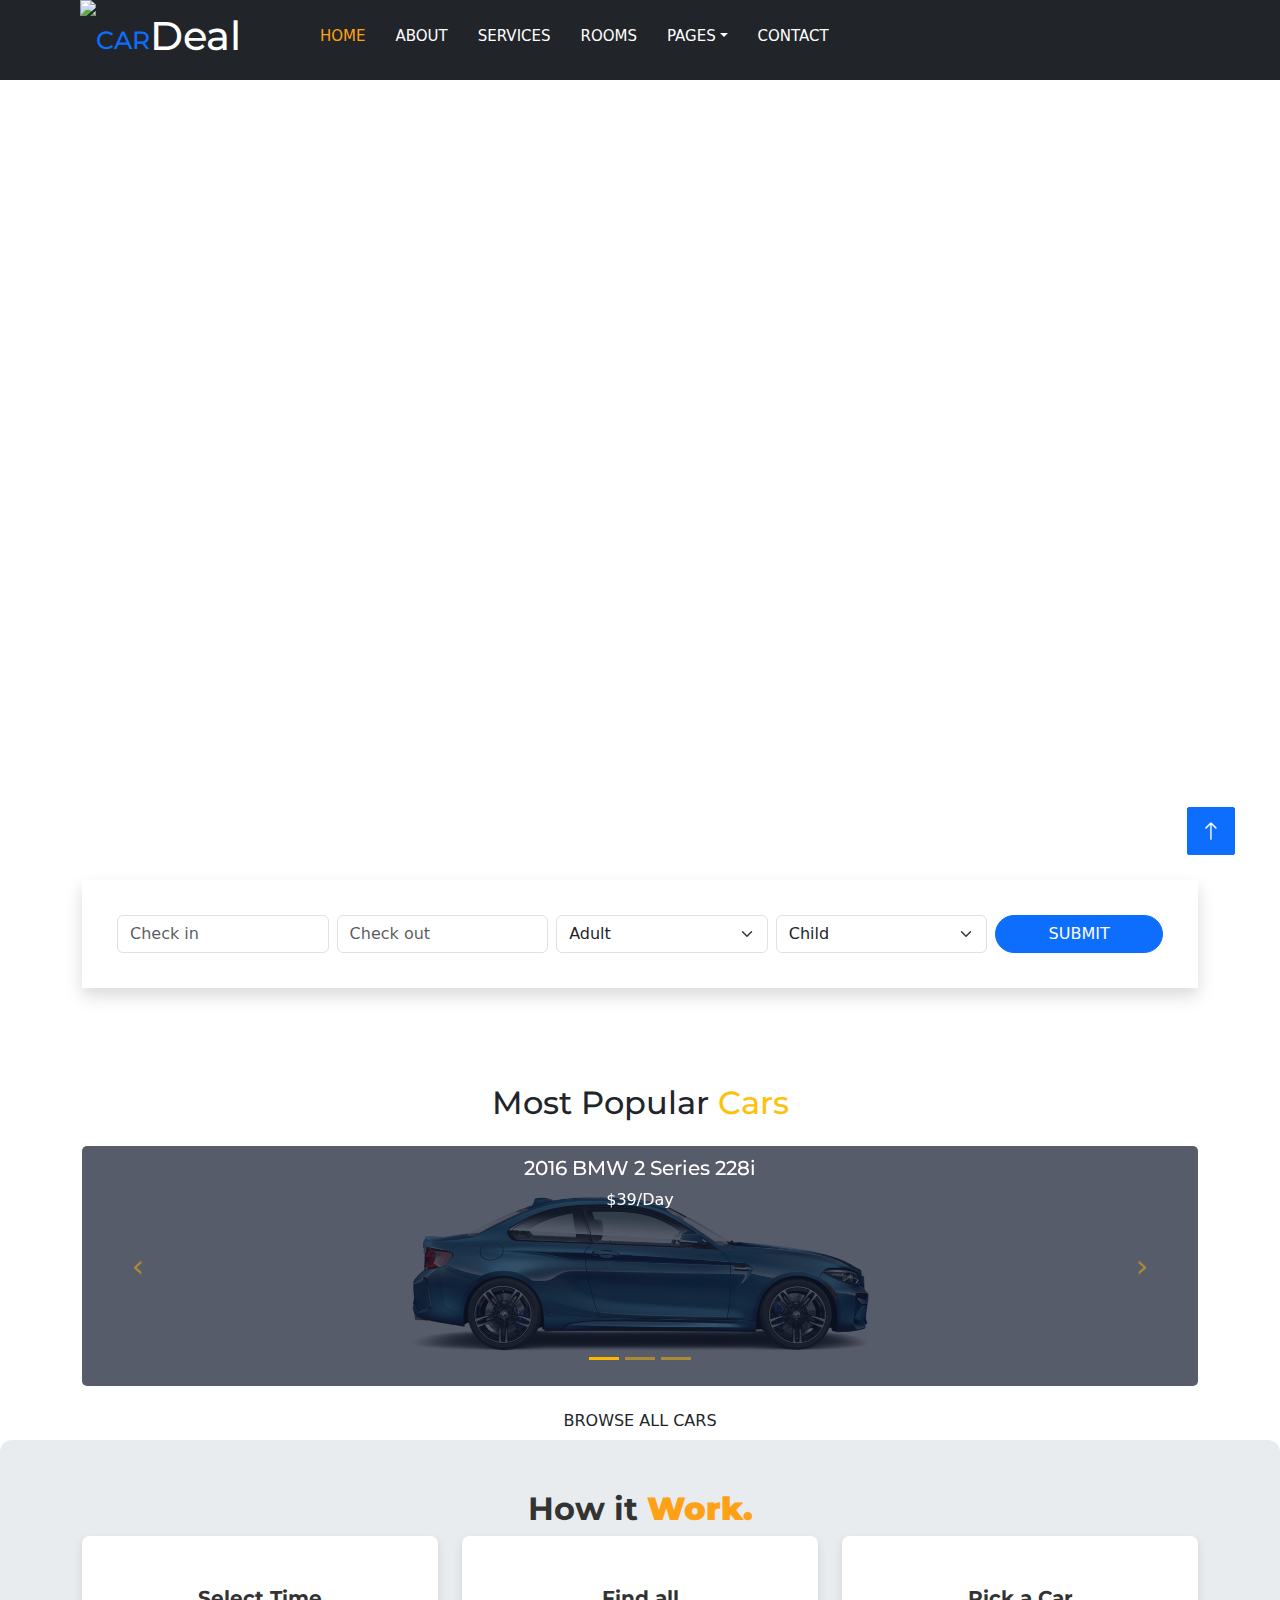
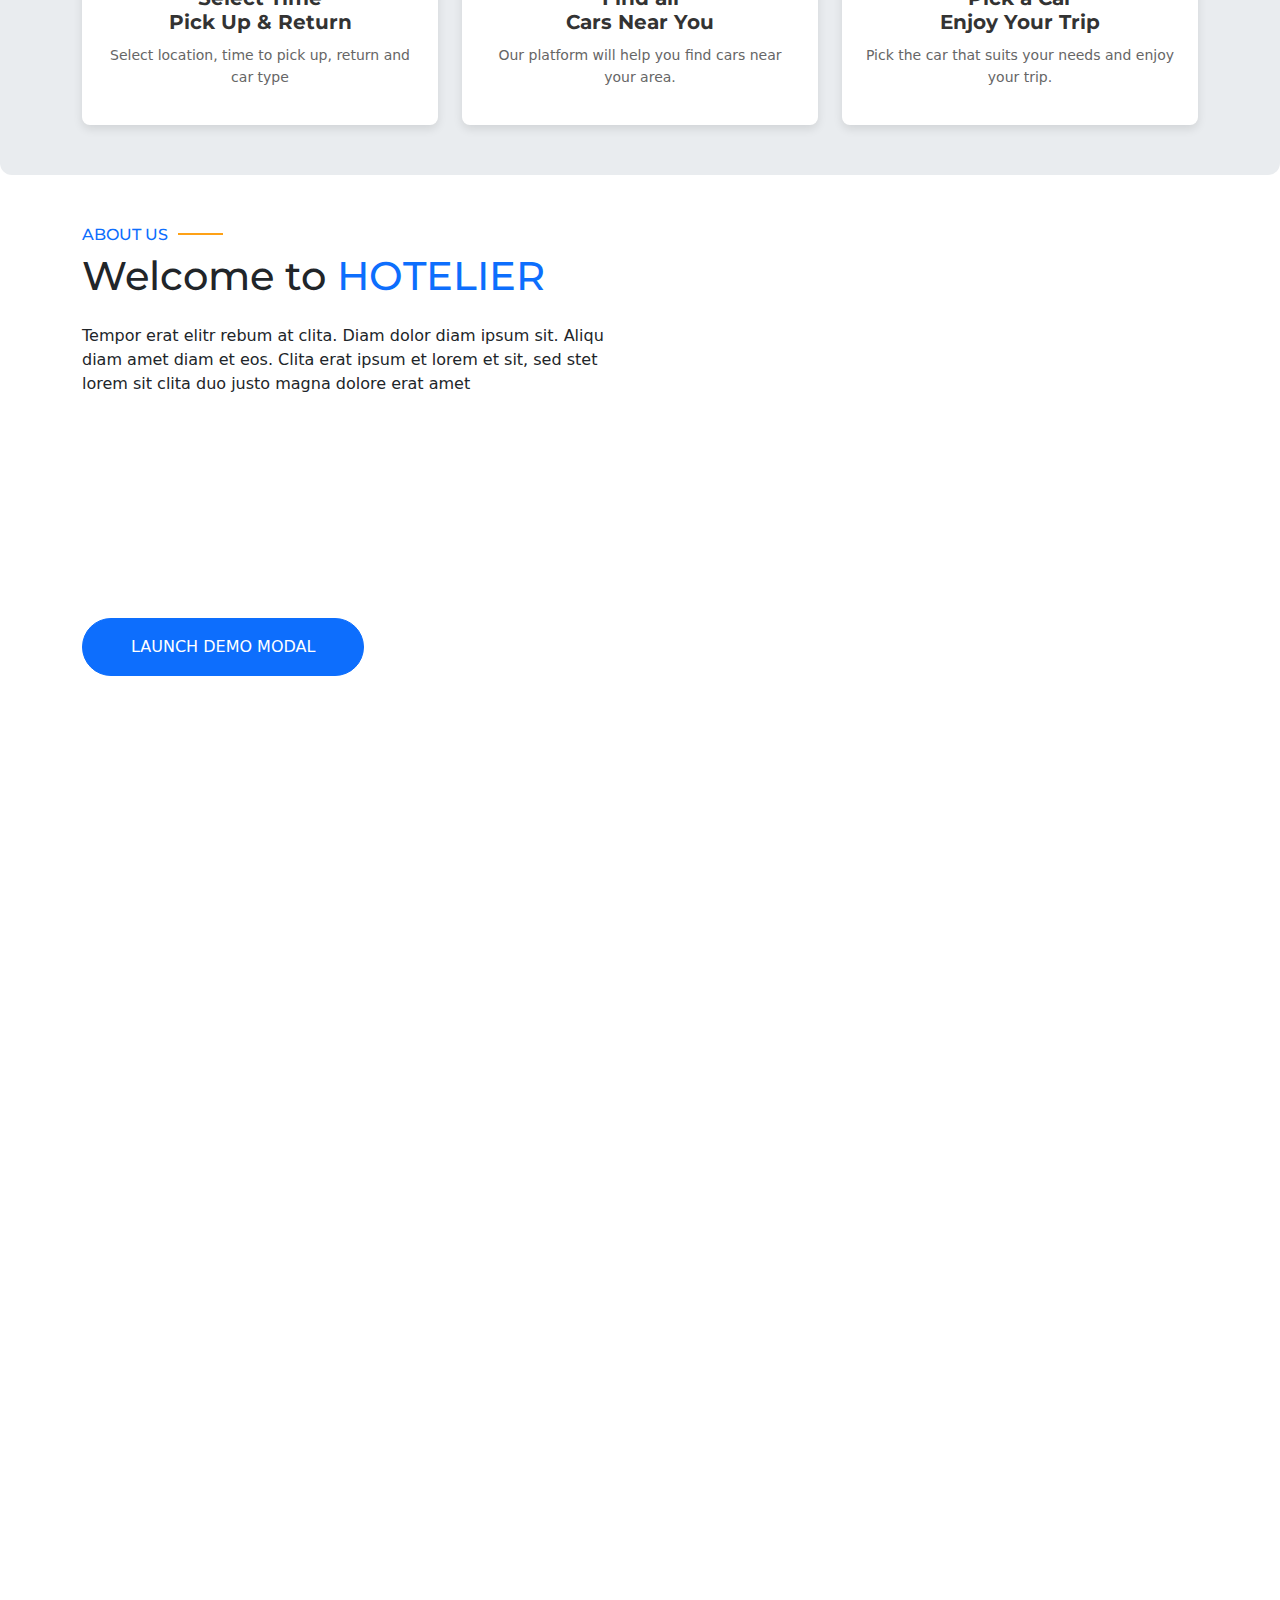
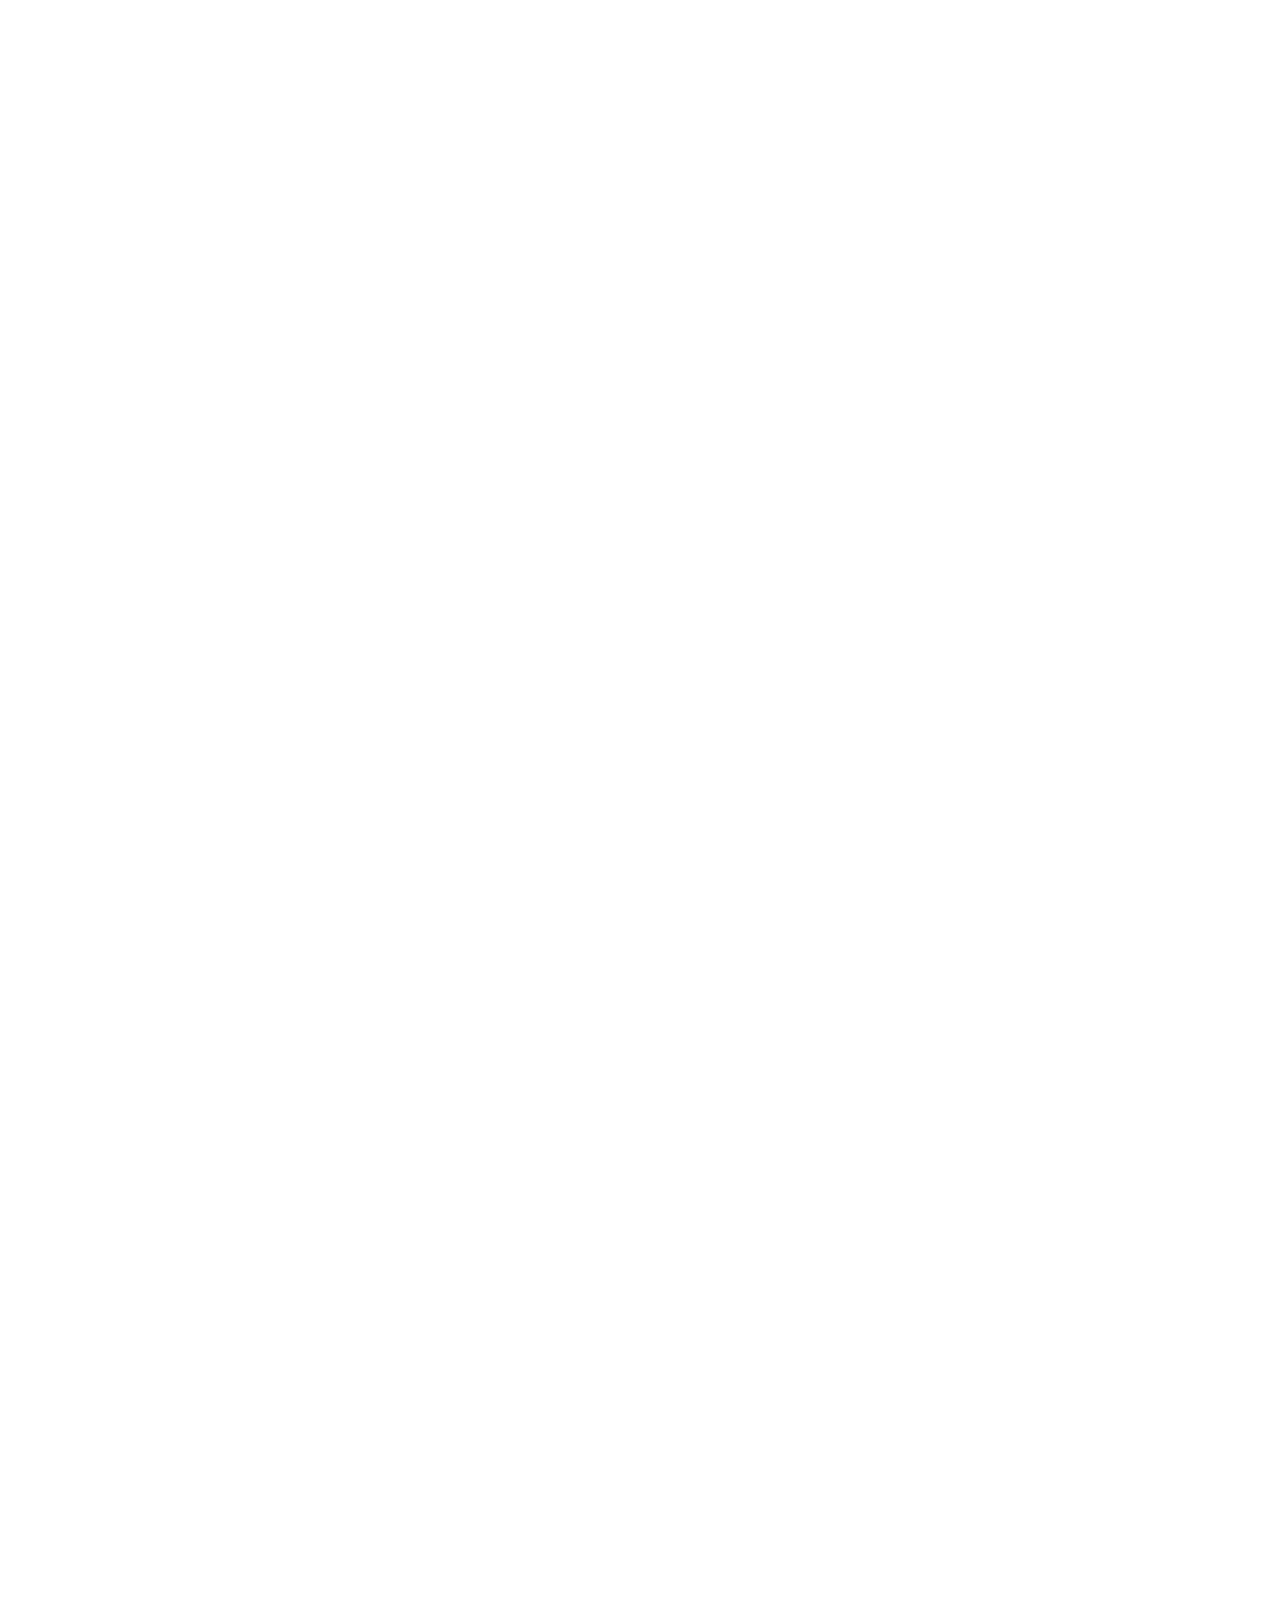
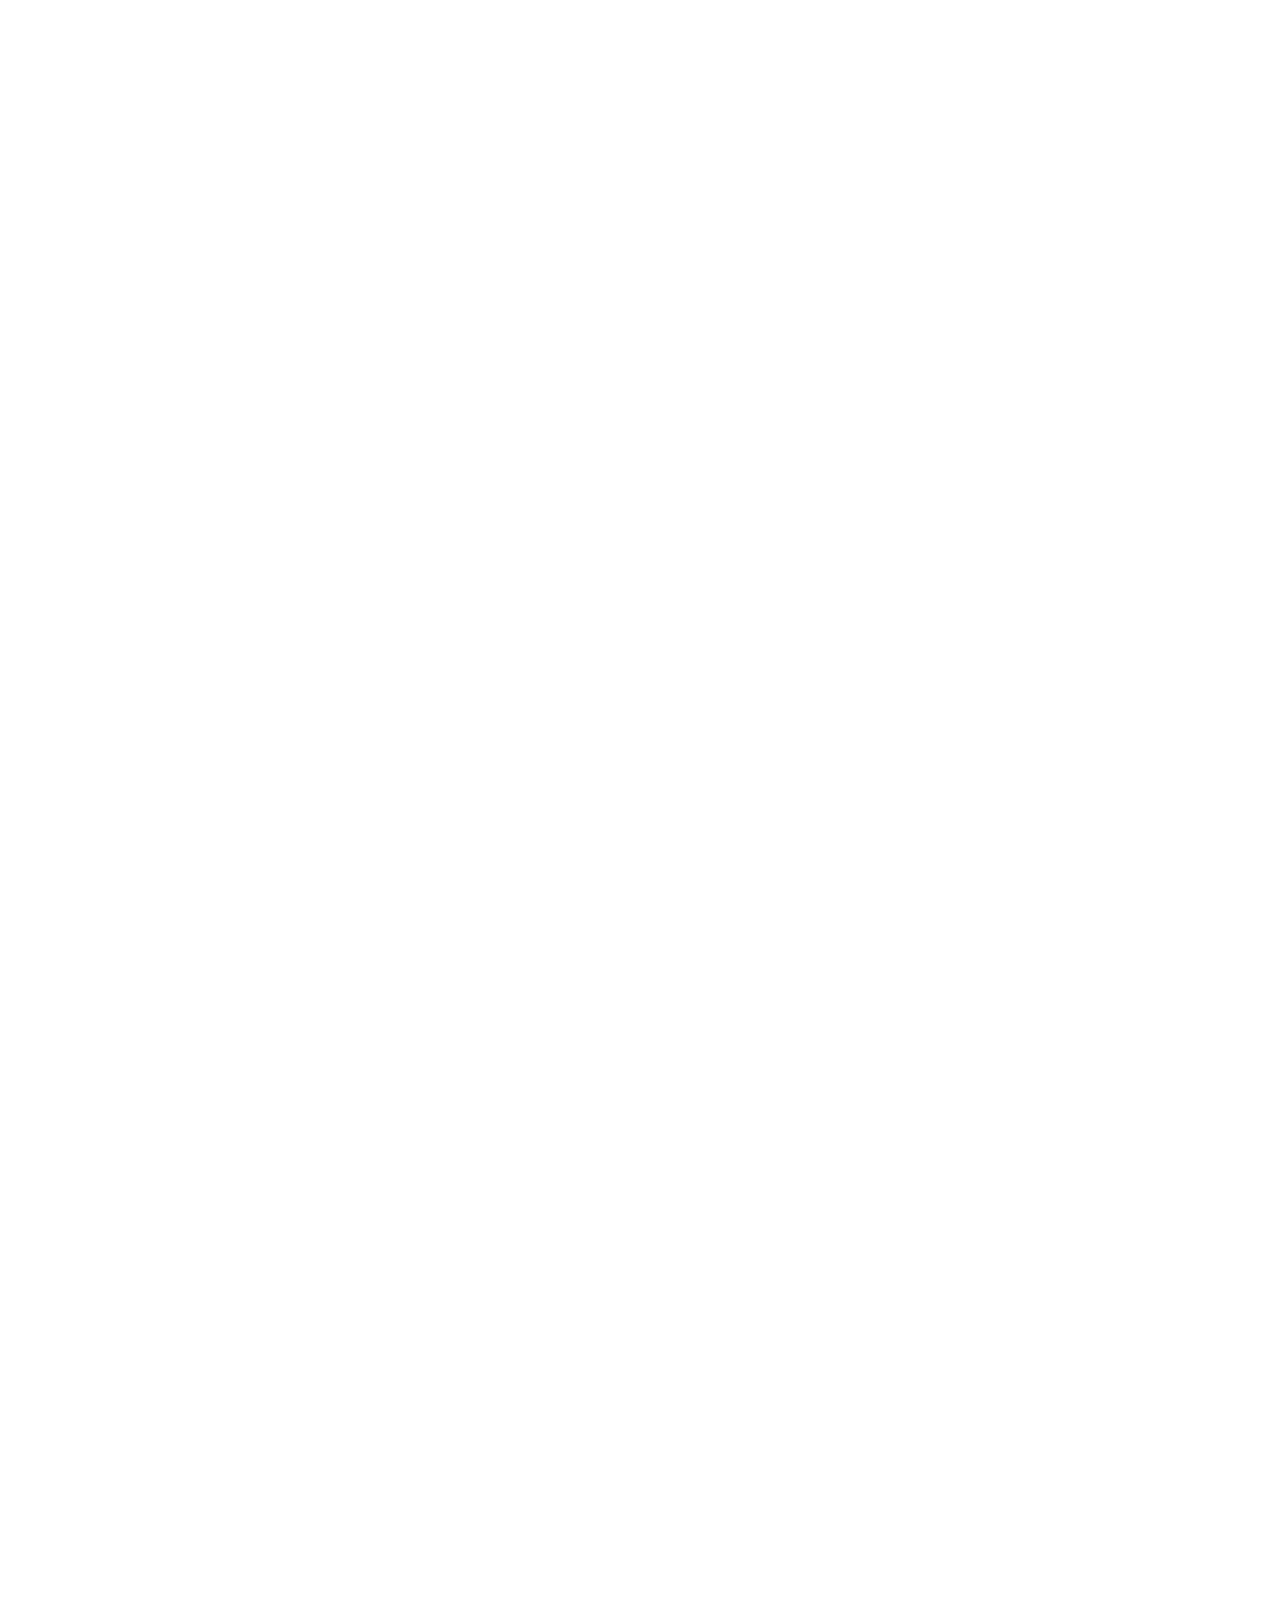
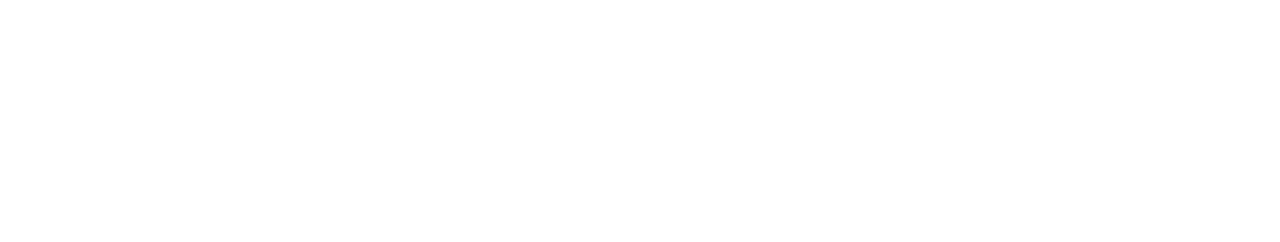
==== index.html @ a2a06f9e "test" ====
<!DOCTYPE html>
<html lang="en">

<head>
    <meta charset="utf-8">
    <title>Hotelier - Hotel HTML Template</title>
    <meta content="width=device-width, initial-scale=1.0" name="viewport">
    <meta content="" name="keywords">
    <meta content="" name="description">

    <!-- Favicon -->
    <link href="img/favicon.ico" rel="icon">

    <!-- Google Web Fonts -->
    <link rel="preconnect" href="https://fonts.googleapis.com">
    <link rel="preconnect" href="https://fonts.gstatic.com" crossorigin>
    <link
        href="https://fonts.googleapis.com/css2?family=Heebo:wght@400;500;600;700&family=Montserrat:wght@400;500;600;700&display=swap"
        rel="stylesheet">

    <!-- Icon Font Stylesheet -->
    <link href="https://cdnjs.cloudflare.com/ajax/libs/font-awesome/5.10.0/css/all.min.css" rel="stylesheet">
    <link href="https://cdn.jsdelivr.net/npm/bootstrap-icons@1.4.1/font/bootstrap-icons.css" rel="stylesheet">

    <!-- Libraries Stylesheet -->
    <link href="lib/animate/animate.min.css" rel="stylesheet">
    <link href="lib/owlcarousel/assets/owl.carousel.min.css" rel="stylesheet">
    <link href="lib/tempusdominus/css/tempusdominus-bootstrap-4.min.css" rel="stylesheet" />

    <!-- Customized Bootstrap Stylesheet -->
    <link href="css/bootstrap.min.css" rel="stylesheet">

    <link href="https://cdn.jsdelivr.net/npm/bootstrap@5.3.3/dist/css/bootstrap.min.css" rel="stylesheet"
        integrity="sha384-QWTKZyjpPEjISv5WaRU9OFeRpok6YctnYmDr5pNlyT2bRjXh0JMhjY6hW+ALEwIH" crossorigin="anonymous">

    <!-- Template Stylesheet -->
    <link href="css/style.css" rel="stylesheet">

    <!-- car slide show image src -->
    <link rel="stylesheet" href="https://cdnjs.cloudflare.com/ajax/libs/font-awesome/5.15.4/css/all.min.css">
    <link rel="stylesheet" href="https://cdnjs.cloudflare.com/ajax/libs/owl-carousel/1.3.3/owl.carousel.min.css">
    <link rel="stylesheet" href="https://cdnjs.cloudflare.com/ajax/libs/owl-carousel/1.3.3/owl.theme.min.css">



</head>

<body>
    <div class="container-xxl bg-white p-0">
        <!-- Spinner Start -->
        <div id="spinner"
            class="show bg-white position-fixed translate-middle w-100 vh-100 top-50 start-50 d-flex align-items-center justify-content-center">
            <div class="spinner-border text-primary" style="width: 3rem; height: 3rem;" role="status">
                <span class="sr-only">Loading...</span>
            </div>
        </div>
        <!-- Spinner End -->

        <!-- Header Start -->
        <div class="container-fluid bg-dark px-0">
            <div class="row gx-0">
                <div class="col-lg-3 bg-dark d-none d-lg-block">
                    <a href="index.html"
                        class="navbar-brand w-100 h-100 m-0 p-0 d-flex align-items-center justify-content-center">
                        <img src="img/img/llogo.png" height="80" class="m-0   car "></img>
                        <h1 class="m-0 text-primary text-uppercase name-car">Car <h1 class="deal">Deal</h1>
                        </h1>

                    </a>
                </div>
                <div class="col-lg-9">
                    <!-- <div class="row gx-0 bg-white d-none d-lg-flex">
                        <div class="col-lg-7 px-5 text-start">
                            <div class="h-100 d-inline-flex align-items-center py-2 me-4">
                                <i class="fa fa-envelope text-primary me-2"></i>
                                <p class="mb-0">info@example.com</p>
                            </div>
                            <div class="h-100 d-inline-flex align-items-center py-2">
                                <i class="fa fa-phone-alt text-primary me-2"></i>
                                <p class="mb-0">+012 345 6789</p>
                            </div>
                        </div>
                        <div class="col-lg-5 px-5 text-end">
                            <div class="d-inline-flex align-items-center py-2">
                                <a class="me-3" href=""><i class="fab fa-facebook-f"></i></a>
                                <a class="me-3" href=""><i class="fab fa-twitter"></i></a>
                                <a class="me-3" href=""><i class="fab fa-linkedin-in"></i></a>
                                <a class="me-3" href=""><i class="fab fa-instagram"></i></a>
                                <a class="" href=""><i class="fab fa-youtube"></i></a>
                            </div>
                        </div>
                    </div> -->
                    <nav class="navbar navbar-expand-lg bg-dark navbar-dark p-3 p-lg-0">
                        <a href="index.html" class="navbar-brand d-block d-lg-none">
                            <h1 class="m-0 text-primary text-uppercase">Hotelier</h1>
                        </a>
                        <button type="button" class="navbar-toggler" data-bs-toggle="collapse"
                            data-bs-target="#navbarCollapse">
                            <span class="navbar-toggler-icon"></span>
                        </button>
                        <div class="collapse navbar-collapse justify-content-between" id="navbarCollapse">
                            <div class="navbar-nav mr-auto py-0">
                                <a href="index.html" class="nav-item nav-link active">Home</a>
                                <a href="about.html" class="nav-item nav-link">About</a>
                                <a href="service.html" class="nav-item nav-link">Services</a>
                                <a href="room.html" class="nav-item nav-link">Rooms</a>
                                <div class="nav-item dropdown">
                                    <a href="#" class="nav-link dropdown-toggle" data-bs-toggle="dropdown">Pages</a>
                                    <div class="dropdown-menu rounded-0 m-0">
                                        <a href="booking.html" class="dropdown-item">Booking</a>
                                        <a href="team.html" class="dropdown-item">Our Team</a>
                                        <a href="testimonial.html" class="dropdown-item">Testimonial</a>
                                    </div>
                                </div>
                                <a href="contact.html" class="nav-item nav-link">Contact</a>
                            </div>

                        </div>
                    </nav>
                </div>
            </div>
        </div>
        <!-- Header End -->


        <!-- Carousel Start -->
        <!-- <div class="container-fluid p-0 mb-5">
            <div id="header-carousel" class="carousel slide" data-bs-ride="carousel">


                <div class="carousel-inner">
                    <div class="carousel-item active">
                        <img class="w-100" src="img/images.jpg" alt="Image">
                        <div class="carousel-caption d-flex flex-column align-items-center justify-content-center">
                            <div class="p-3" style="max-width: 700px;">
                                <h6 class="section-title text-white text-uppercase mb-3 animated slideInDown">Luxury
                                    Living</h6>
                                <h1 class="display-3 text-white mb-4 animated slideInDown">Merr Vetura me qera Tani</h1>
                                <a href="" class="btn btn-primary py-md-3 px-md-5 me-3 animated  slideInLeft">Makinat
                                    Tona
                                </a> -->
        <!-- <a href="" class="btn btn-light modal py-md-3 px-md-5 animated  slideInRight">Rezervo
                                    tani</a> -->







        <!-- </div>
                        </div>
                    </div>
                    <div class="carousel-item">
                        <img class="w-100" src="img/audi_a4_allroad_2_tfsi_quattro_absolute_4k_2018-HD.jpg" alt="Image">
                        <div class="carousel-caption d-flex flex-column align-items-center justify-content-center">
                            <div class="p-3" style="max-width: 700px;">
                                <h6 class="section-title text-white text-uppercase mb-3 animated slideInDown">Luxury
                                    Living</h6>
                                <h1 class="display-3 text-white mb-4 animated slideInDown">Discover A Brand Luxurious
                                    Hotel</h1>
                                <a href="" class="btn btn-primary py-md-3 px-md-5 me-3 animated slideInLeft">Makinat
                                    Tona
                                </a>
                                <a href="" class="btn btn-light py-md-3 px-md-5 animated slideInRight">Rezervo tani</a>
                            </div>
                        </div>
                    </div>
                </div>
                <button class="carousel-control-prev" type="button" data-bs-target="#header-carousel"
                    data-bs-slide="prev">
                    <span class="carousel-control-prev-icon" aria-hidden="true"></span>
                    <span class="visually-hidden">Previous</span>
                </button>
                <button class="carousel-control-next" type="button" data-bs-target="#header-carousel"
                    data-bs-slide="next">
                    <span class="carousel-control-next-icon" aria-hidden="true"></span>
                    <span class="visually-hidden">Next</span>
                </button>
            </div>
        </div> -->
        <!-- Carousel End -->


        <div id="map"></div>
        <div class="overlay-content">
            <!-- <h6 class="text-uppercase mb-3">Luxury Living</h6>
            <h1 class="mb-4">Merr Vetura me Qera Tani</h1>
            <a href="#" class="btn btn-primary py-2 px-4">Makinat Tona</a>
            <a href="#" class="btn btn-light py-2 px-4">Rezervo Tani</a> -->
        </div>
        <div class="container-fluid booking pb-5  wow fadeIn" data-wow-delay="0.1s">
            <div class="container">
                <div class="bg-white shadow" style="padding: 35px;">
                    <div class="row g-2">
                        <div class="col-md-10">
                            <div class="row g-2">
                                <div class="col-md-3">
                                    <div class="date" id="date1" data-target-input="nearest">
                                        <input type="text" class="form-control datetimepicker-input"
                                            placeholder="Check in" data-target="#date1" data-toggle="datetimepicker" />
                                    </div>
                                </div>
                                <div class="col-md-3">
                                    <div class="date" id="date2" data-target-input="nearest">
                                        <input type="text" class="form-control datetimepicker-input"
                                            placeholder="Check out" data-target="#date2" data-toggle="datetimepicker" />
                                    </div>
                                </div>
                                <div class="col-md-3">
                                    <select class="form-select">
                                        <option selected>Adult</option>
                                        <option value="1">Adult 1</option>
                                        <option value="2">Adult 2</option>
                                        <option value="3">Adult 3</option>
                                    </select>
                                </div>
                                <div class="col-md-3">
                                    <select class="form-select">
                                        <option selected>Child</option>
                                        <option value="1">Child 1</option>
                                        <option value="2">Child 2</option>
                                        <option value="3">Child 3</option>
                                    </select>
                                </div>
                            </div>
                        </div>
                        <div class="col-md-2">
                            <button class="btn btn-primary w-100">Submit</button>
                        </div>
                    </div>
                </div>
            </div>
        </div>
        <!-- Google Maps API -->
        <script>
            function initMap() {
                const kosovo = { lat: 42.6026, lng: 20.9020 }; // Koordinatat e Kosovës
                const map = new google.maps.Map(document.getElementById("map"), {
                    zoom: 8,
                    center: kosovo,
                    mapTypeId: "roadmap", // Mund të zëvendësohet me 'satellite' për pamje satelitore
                });
            }
        </script>
        <script src="https://maps.googleapis.com/maps/api/js?key=YOUR_API_KEY&callback=initMap" async defer></script>


        <!-- Booking Start -->

        <div class="container mt-5">
            <h2 class="text-center mb-4">Most Popular <span class="text-warning">Cars</span></h2>
            <div id="carCarousel" class="carousel slide" data-bs-ride="carousel">
                <!-- Indicators -->
                <div class="carousel-indicators">
                    <button type="button" data-bs-target="#carCarousel" data-bs-slide-to="0" class="active"
                        aria-current="true"></button>
                    <button type="button" data-bs-target="#carCarousel" data-bs-slide-to="1"></button>
                    <button type="button" data-bs-target="#carCarousel" data-bs-slide-to="2"></button>
                </div>

                <!-- Carousel Items -->
                <div class="carousel-inner">
                    <div class="carousel-item active">
                        <img src="img/pngwing.com.png" class="d-block w-50 mx-auto" alt="Car 1">
                        <div class="carousel-caption">
                            <h5>2016 BMW 2 Series 228i</h5>
                            <p>$39/Day</p>
                        </div>
                    </div>
                    <div class="carousel-item">
                        <img src="img/pngwing.com.png" class="d-block w-50 mx-auto" alt="Car 2">
                        <div class="carousel-caption">
                            <h5>Audi Sport Red 1989</h5>
                            <p>$29/Day</p>
                        </div>
                    </div>
                    <div class="carousel-item">
                        <img src="img/pngwing.com.png" class="d-block w-50 mx-auto" alt="Car 3">
                        <div class="carousel-caption">
                            <h5>2020 Mercedes C300</h5>
                            <p>$49/Day</p>
                        </div>
                    </div>
                </div>

                <!-- Controls -->
                <button class="carousel-control-prev" type="button" data-bs-target="#carCarousel" data-bs-slide="prev">
                    <span class="custom-arrow" aria-hidden="true">&lsaquo;</span>
                    <span class="visually-hidden">Previous</span>
                </button>
                <button class="carousel-control-next" type="button" data-bs-target="#carCarousel" data-bs-slide="next">
                    <span class="custom-arrow" aria-hidden="true">&rsaquo;</span>
                    <span class="visually-hidden">Next</span>
                </button>
            </div>
            <div class="text-center mt-3">
                <a href="#" class="btn">Browse all cars</a>
            </div>
        </div>

        <!-- Bootstrap 5 JS -->
        <script src="https://cdn.jsdelivr.net/npm/bootstrap@5.3.0-alpha1/dist/js/bootstrap.bundle.min.js"></script>






        <div class="rq-content-block gray-bg" id="services">
            <div class="rq-title-container text-center">
                <h2 class="rq-title no-padding">How it <strong>Work.</strong></h2>
            </div>
            <div class="rq-how-it-work-content">
                <div class="container">
                    <div class="row">
                        <div class="col-md-4">
                            <div class="how-it-work-single">
                                <img src="https://img.icons8.com/?size=100&id=9045&format=png&color=000000" alt="">
                                <h4>Select Time<br> Pick Up & Return</h4>
                                <p>Select location, time to pick up, return and car type</p>
                            </div>
                        </div>
                        <div class="col-md-4">
                            <div class="how-it-work-single">
                                <img src="https://img.icons8.com/?size=100&id=16559&format=png&color=000000" alt="">
                                <h4>Find all<br> Cars Near You</h4>
                                <p>Our platform will help you find cars near your area.</p>
                            </div>
                        </div>
                        <div class="col-md-4">
                            <div class="how-it-work-single">
                                <img src="https://img.icons8.com/?size=100&id=16696&format=png&color=000000" alt="">
                                <h4>Pick a Car<br> Enjoy Your Trip</h4>
                                <p>Pick the car that suits your needs and enjoy your trip.</p>
                            </div>
                        </div>
                    </div>
                </div>
            </div>
        </div>

        <script src="https://cdnjs.cloudflare.com/ajax/libs/jquery/3.6.0/jquery.min.js"></script>
        <script src="https://cdnjs.cloudflare.com/ajax/libs/owl-carousel/1.3.3/owl.carousel.min.js"></script>
        <script>
            $(document).ready(function () {
                $(".owl-carousel").owlCarousel({
                    items: 3,
                    margin: 25,
                    loop: true,
                    nav: true,
                    dots: true,
                    autoplay: true,
                    autoplayTimeout: 3000
                });
            });
        </script>
        <!-- Booking End -->




        <!-- Pjesa e kerrev slide show -->



        <!-- About Start -->
        <div class="container-xxl py-5">
            <div class="container">
                <div class="row g-5 align-items-center">
                    <div class="col-lg-6">
                        <h6 class="section-title text-start text-primary text-uppercase">About Us</h6>
                        <h1 class="mb-4">Welcome to <span class="text-primary text-uppercase">Hotelier</span></h1>
                        <p class="mb-4">Tempor erat elitr rebum at clita. Diam dolor diam ipsum sit. Aliqu diam amet
                            diam et eos. Clita erat ipsum et lorem et sit, sed stet lorem sit clita duo justo magna
                            dolore erat amet</p>
                        <div class="row g-3 pb-4">
                            <div class="col-sm-4 wow fadeIn" data-wow-delay="0.1s">
                                <div class="border rounded p-1">
                                    <div class="border rounded text-center p-4">
                                        <i class="fa fa-car fa-2x text-primary mb-2"></i>
                                        <h2 class="mb-1" data-toggle="counter-up">57</h2>
                                        <p class="mb-0">Vetura</p>
                                    </div>
                                </div>
                            </div>
                            <div class="col-sm-4 wow fadeIn" data-wow-delay="0.3s">
                                <div class="border rounded p-1">
                                    <div class="border rounded text-center p-4">
                                        <i class="fa fa-map-marker fa-2x text-primary mb-2"></i>
                                        <h2 class="mb-1" data-toggle="counter-up">8</h2>
                                        <p class="mb-0">Pika</p>
                                    </div>
                                </div>
                            </div>
                            <div class="col-sm-4 wow fadeIn" data-wow-delay="0.5s">
                                <div class="border rounded p-1">
                                    <div class="border rounded text-center p-4">
                                        <i class="fa fa-users fa-2x text-primary mb-2"></i>
                                        <h2 class="mb-1" data-toggle="counter-up">1324</h2>
                                        <p class="mb-0">Clients</p>
                                    </div>
                                </div>
                            </div>
                        </div>
                        <!-- <a class="btn btn-primary py-3 px-5 mt-2" href="">Explore More</a> -->

                        <!-- Button trigger modal -->
                        <button type="button" class="btn btn-primary py-3 px-5 mt-2" data-bs-toggle="modal"
                            data-bs-target="#exampleModal">
                            Launch demo modal
                        </button>

                        <!-- Modal -->
                        <div class="modal fade" id="exampleModal" tabindex="-1" aria-labelledby="exampleModalLabel"
                            aria-hidden="true">
                            <div class="modal-dialog">
                                <div class="modal-content">
                                    <div class="modal-header">
                                        <h1 class="modal-title fs-5" id="exampleModalLabel">Modal title</h1>
                                        <button type="button" class="btn-close" data-bs-dismiss="modal"
                                            aria-label="Close"></button>
                                    </div>
                                    <!-- <div class="modal-body"> --------modal body----------- -->
                                    <div class="container mt-5">
                                        <h2 class="text-center mb-4">Rent a Car</h2>
                                        <form>
                                            <!-- Personal Information -->
                                            <div class="mb-3">
                                                <label for="name" class="form-label">Full Name</label>
                                                <input type="text" class="form-control" id="name"
                                                    placeholder="Enter your full name" required>
                                            </div>
                                            <div class="mb-3">
                                                <label for="email" class="form-label">Email</label>
                                                <input type="email" class="form-control" id="email"
                                                    placeholder="Enter your email" required>
                                            </div>
                                            <div class="mb-3">
                                                <label for="phone" class="form-label">Phone Number</label>
                                                <input type="tel" class="form-control" id="phone"
                                                    placeholder="Enter your phone number" required>
                                            </div>

                                            <!-- Car Selection -->
                                            <div class="mb-3">
                                                <label for="carType" class="form-label">Select Car Type</label>
                                                <select class="form-select" id="carType" required>
                                                    <option value="" selected disabled>Choose a car</option>
                                                    <option value="economy">Economy</option>
                                                    <option value="sedan">Sedan</option>
                                                    <option value="suv">SUV</option>
                                                    <option value="luxury">Luxury</option>
                                                </select>
                                            </div>

                                            <!-- Rental Details -->
                                            <div class="mb-3">
                                                <label for="pickupDate" class="form-label">Pick-Up Date</label>
                                                <input type="date" class="form-control" id="pickupDate" required>
                                            </div>
                                            <div class="mb-3">
                                                <label for="returnDate" class="form-label">Return Date</label>
                                                <input type="date" class="form-control" id="returnDate" required>
                                            </div>

                                            <!-- Additional Requests -->
                                            <div class="mb-3">
                                                <label for="requests" class="form-label">Additional Requests</label>
                                                <textarea class="form-control" id="requests" rows="3"
                                                    placeholder="Enter any additional requests"></textarea>
                                            </div>

                                            <!-- Submit Button -->
                                            <button type="submit" class="btn btn-primary w-100">Submit</button>
                                        </form>
                                    </div>

                                    <!-- Bootstrap JS -->
                                    <script
                                        src="https://cdn.jsdelivr.net/npm/bootstrap@5.3.0-alpha3/dist/js/bootstrap.bundle.min.js"></script>
                                </div>
                                <div class="modal-footer">
                                    <button type="button" class="btn btn-secondary"
                                        data-bs-dismiss="modal">Close</button>
                                    <button type="button" class="btn btn-primary">Save changes</button>
                                </div>
                            </div>
                        </div>
                    </div>


                </div>
                <div class="col-lg-6">
                    <div class="row g-3">
                        <div class="col-6 text-end">
                            <img class="img-fluid rounded w-75 wow zoomIn" data-wow-delay="0.1s" src="img/cardeal-1.jpg"
                                style="margin-top: 25%;">
                        </div>
                        <div class="col-6 text-start">
                            <img class="img-fluid rounded w-100 wow zoomIn" data-wow-delay="0.3s"
                                src="img/cardeal-2.jpg">
                        </div>
                        <div class="col-6 text-end">
                            <img class="img-fluid rounded w-50 wow zoomIn" data-wow-delay="0.5s"
                                src="img/cardeal-3.webp">
                        </div>
                        <div class="col-6 text-start">
                            <img class="img-fluid rounded w-75 wow zoomIn" data-wow-delay="0.7s"
                                src="img/cardeal-4.jpg">
                        </div>
                    </div>
                </div>
            </div>
        </div>
    </div>
    <!-- About End -->


    <!-- Room Start -->
    <div class="container-xxl py-5">
        <div class="container">
            <div class="text-center wow fadeInUp" data-wow-delay="0.1s">
                <h6 class="section-title text-center text-primary text-uppercase">Our Rooms</h6>
                <h1 class="mb-5">Explore Our <span class="text-primary text-uppercase">Rooms</span></h1>
            </div>
            <div class="row g-4">
                <div class="col-lg-4 col-md-6 wow fadeInUp" data-wow-delay="0.1s">
                    <div class="room-item shadow rounded overflow-hidden">
                        <div class="position-relative">
                            <img class="img-fluid" src="img/room-1.jpg" alt="">
                            <small
                                class="position-absolute start-0 top-100 translate-middle-y bg-primary text-white rounded py-1 px-3 ms-4">$100/Night</small>
                        </div>
                        <div class="p-4 mt-2">
                            <div class="d-flex justify-content-between mb-3">
                                <h5 class="mb-0">Junior Suite</h5>
                                <div class="ps-2">
                                    <small class="fa fa-star text-primary"></small>
                                    <small class="fa fa-star text-primary"></small>
                                    <small class="fa fa-star text-primary"></small>
                                    <small class="fa fa-star text-primary"></small>
                                    <small class="fa fa-star text-primary"></small>
                                </div>
                            </div>
                            <div class="d-flex mb-3">
                                <small class="border-end me-3 pe-3"><i class="fa fa-bed text-primary me-2"></i>3
                                    Bed</small>
                                <small class="border-end me-3 pe-3"><i class="fa fa-bath text-primary me-2"></i>2
                                    Bath</small>
                                <small><i class="fa fa-wifi text-primary me-2"></i>Wifi</small>
                            </div>
                            <p class="text-body mb-3">Erat ipsum justo amet duo et elitr dolor, est duo duo eos
                                lorem sed diam stet diam sed stet lorem.</p>
                            <div class="d-flex justify-content-between">
                                <a class="btn btn-sm btn-primary rounded py-2 px-4" href="">View Detail</a>
                                <a class="btn btn-sm btn-dark rounded py-2 px-4" href="">Book Now</a>
                            </div>
                        </div>
                    </div>
                </div>
                <div class="col-lg-4 col-md-6 wow fadeInUp" data-wow-delay="0.3s">
                    <div class="room-item shadow rounded overflow-hidden">
                        <div class="position-relative">
                            <img class="img-fluid" src="img/room-2.jpg" alt="">
                            <small
                                class="position-absolute start-0 top-100 translate-middle-y bg-primary text-white rounded py-1 px-3 ms-4">$100/Night</small>
                        </div>
                        <div class="p-4 mt-2">
                            <div class="d-flex justify-content-between mb-3">
                                <h5 class="mb-0">Executive Suite</h5>
                                <div class="ps-2">
                                    <small class="fa fa-star text-primary"></small>
                                    <small class="fa fa-star text-primary"></small>
                                    <small class="fa fa-star text-primary"></small>
                                    <small class="fa fa-star text-primary"></small>
                                    <small class="fa fa-star text-primary"></small>
                                </div>
                            </div>
                            <div class="d-flex mb-3">
                                <small class="border-end me-3 pe-3"><i class="fa fa-bed text-primary me-2"></i>3
                                    Bed</small>
                                <small class="border-end me-3 pe-3"><i class="fa fa-bath text-primary me-2"></i>2
                                    Bath</small>
                                <small><i class="fa fa-wifi text-primary me-2"></i>Wifi</small>
                            </div>
                            <p class="text-body mb-3">Erat ipsum justo amet duo et elitr dolor, est duo duo eos
                                lorem sed diam stet diam sed stet lorem.</p>
                            <div class="d-flex justify-content-between">
                                <a class="btn btn-sm btn-primary rounded py-2 px-4" href="">View Detail</a>
                                <a class="btn btn-sm btn-dark rounded py-2 px-4" href="">Book Now</a>
                            </div>
                        </div>
                    </div>
                </div>
                <div class="col-lg-4 col-md-6 wow fadeInUp" data-wow-delay="0.6s">
                    <div class="room-item shadow rounded overflow-hidden">
                        <div class="position-relative">
                            <img class="img-fluid" src="img/room-3.jpg" alt="">
                            <small
                                class="position-absolute start-0 top-100 translate-middle-y bg-primary text-white rounded py-1 px-3 ms-4">$100/Night</small>
                        </div>
                        <div class="p-4 mt-2">
                            <div class="d-flex justify-content-between mb-3">
                                <h5 class="mb-0">Super Deluxe</h5>
                                <div class="ps-2">
                                    <small class="fa fa-star text-primary"></small>
                                    <small class="fa fa-star text-primary"></small>
                                    <small class="fa fa-star text-primary"></small>
                                    <small class="fa fa-star text-primary"></small>
                                    <small class="fa fa-star text-primary"></small>
                                </div>
                            </div>
                            <div class="d-flex mb-3">
                                <small class="border-end me-3 pe-3"><i class="fa fa-bed text-primary me-2"></i>3
                                    Bed</small>
                                <small class="border-end me-3 pe-3"><i class="fa fa-bath text-primary me-2"></i>2
                                    Bath</small>
                                <small><i class="fa fa-wifi text-primary me-2"></i>Wifi</small>
                            </div>
                            <p class="text-body mb-3">Erat ipsum justo amet duo et elitr dolor, est duo duo eos
                                lorem sed diam stet diam sed stet lorem.</p>
                            <div class="d-flex justify-content-between">
                                <a class="btn btn-sm btn-primary rounded py-2 px-4" href="">View Detail</a>
                                <a class="btn btn-sm btn-dark rounded py-2 px-4" href="">Book Now</a>
                            </div>
                        </div>
                    </div>
                </div>
            </div>
        </div>
    </div>
    <!-- Room End -->


    <!-- Video Start -->
    <div class="container-xxl py-5 px-0 wow zoomIn" data-wow-delay="0.1s">
        <div class="row g-0">
            <div class="col-md-6 bg-dark d-flex align-items-center">
                <div class="p-5">
                    <h6 class="section-title text-start text-white text-uppercase mb-3">Luxury Living</h6>
                    <h1 class="text-white mb-4">Discover A Brand Luxurious Hotel</h1>
                    <p class="text-white mb-4">Tempor erat elitr rebum at clita. Diam dolor diam ipsum sit. Aliqu
                        diam amet diam et eos. Clita erat ipsum et lorem et sit, sed stet lorem sit clita duo justo
                        magna dolore erat amet</p>
                    <a href="" class="btn btn-primary py-md-3 px-md-5 me-3">Our Rooms</a>
                    <a href="" class="btn btn-light py-md-3 px-md-5">Book A Room</a>
                </div>
            </div>
            <div class="col-md-6">
                <div class="video">
                    <button type="button" class="btn-play" data-bs-toggle="modal"
                        data-src="https://www.youtube.com/embed/DWRcNpR6Kdc" data-bs-target="#videoModal">
                        <span></span>
                    </button>
                </div>
            </div>
        </div>
    </div>

    <div class="modal fade" id="videoModal" tabindex="-1" aria-labelledby="exampleModalLabel" aria-hidden="true">
        <div class="modal-dialog">
            <div class="modal-content rounded-0">
                <div class="modal-header">
                    <h5 class="modal-title" id="exampleModalLabel">Youtube Video</h5>
                    <button type="button" class="btn-close" data-bs-dismiss="modal" aria-label="Close"></button>
                </div>
                <div class="modal-body">
                    <!-- 16:9 aspect ratio -->
                    <div class="ratio ratio-16x9">
                        <iframe class="embed-responsive-item" src="" id="video" allowfullscreen
                            allowscriptaccess="always" allow="autoplay"></iframe>
                    </div>
                </div>
            </div>
        </div>
    </div>
    <!-- Video Start -->


    <!-- Service Start -->
    <div class="container-xxl py-5">
        <div class="container">
            <div class="text-center wow fadeInUp" data-wow-delay="0.1s">
                <h6 class="section-title text-center text-primary text-uppercase">Our Services</h6>
                <h1 class="mb-5">Explore Our <span class="text-primary text-uppercase">Services</span></h1>
            </div>
            <div class="row g-4">
                <div class="col-lg-4 col-md-6 wow fadeInUp" data-wow-delay="0.1s">
                    <a class="service-item rounded" href="">
                        <div class="service-icon bg-transparent border rounded p-1">
                            <div class="w-100 h-100 border rounded d-flex align-items-center justify-content-center">
                                <i class="fa fa-hotel fa-2x text-primary"></i>
                            </div>
                        </div>
                        <h5 class="mb-3">Rooms & Appartment</h5>
                        <p class="text-body mb-0">Erat ipsum justo amet duo et elitr dolor, est duo duo eos lorem
                            sed diam stet diam sed stet lorem.</p>
                    </a>
                </div>
                <div class="col-lg-4 col-md-6 wow fadeInUp" data-wow-delay="0.2s">
                    <a class="service-item rounded" href="">
                        <div class="service-icon bg-transparent border rounded p-1">
                            <div class="w-100 h-100 border rounded d-flex align-items-center justify-content-center">
                                <i class="fa fa-utensils fa-2x text-primary"></i>
                            </div>
                        </div>
                        <h5 class="mb-3">Food & Restaurant</h5>
                        <p class="text-body mb-0">Erat ipsum justo amet duo et elitr dolor, est duo duo eos lorem
                            sed diam stet diam sed stet lorem.</p>
                    </a>
                </div>
                <div class="col-lg-4 col-md-6 wow fadeInUp" data-wow-delay="0.3s">
                    <a class="service-item rounded" href="">
                        <div class="service-icon bg-transparent border rounded p-1">
                            <div class="w-100 h-100 border rounded d-flex align-items-center justify-content-center">
                                <i class="fa fa-spa fa-2x text-primary"></i>
                            </div>
                        </div>
                        <h5 class="mb-3">Spa & Fitness</h5>
                        <p class="text-body mb-0">Erat ipsum justo amet duo et elitr dolor, est duo duo eos lorem
                            sed diam stet diam sed stet lorem.</p>
                    </a>
                </div>
                <div class="col-lg-4 col-md-6 wow fadeInUp" data-wow-delay="0.4s">
                    <a class="service-item rounded" href="">
                        <div class="service-icon bg-transparent border rounded p-1">
                            <div class="w-100 h-100 border rounded d-flex align-items-center justify-content-center">
                                <i class="fa fa-swimmer fa-2x text-primary"></i>
                            </div>
                        </div>
                        <h5 class="mb-3">Sports & Gaming</h5>
                        <p class="text-body mb-0">Erat ipsum justo amet duo et elitr dolor, est duo duo eos lorem
                            sed diam stet diam sed stet lorem.</p>
                    </a>
                </div>
                <div class="col-lg-4 col-md-6 wow fadeInUp" data-wow-delay="0.5s">
                    <a class="service-item rounded" href="">
                        <div class="service-icon bg-transparent border rounded p-1">
                            <div class="w-100 h-100 border rounded d-flex align-items-center justify-content-center">
                                <i class="fa fa-glass-cheers fa-2x text-primary"></i>
                            </div>
                        </div>
                        <h5 class="mb-3">Event & Party</h5>
                        <p class="text-body mb-0">Erat ipsum justo amet duo et elitr dolor, est duo duo eos lorem
                            sed diam stet diam sed stet lorem.</p>
                    </a>
                </div>
                <div class="col-lg-4 col-md-6 wow fadeInUp" data-wow-delay="0.6s">
                    <a class="service-item rounded" href="">
                        <div class="service-icon bg-transparent border rounded p-1">
                            <div class="w-100 h-100 border rounded d-flex align-items-center justify-content-center">
                                <i class="fa fa-dumbbell fa-2x text-primary"></i>
                            </div>
                        </div>
                        <h5 class="mb-3">GYM & Yoga</h5>
                        <p class="text-body mb-0">Erat ipsum justo amet duo et elitr dolor, est duo duo eos lorem
                            sed diam stet diam sed stet lorem.</p>
                    </a>
                </div>
            </div>
        </div>
    </div>
    <!-- Service End -->


    <!-- Testimonial Start -->
    <div class="container-xxl testimonial my-5 py-5 bg-dark wow zoomIn" data-wow-delay="0.1s">
        <div class="container">
            <div class="owl-carousel testimonial-carousel py-5">
                <div class="testimonial-item position-relative bg-white rounded overflow-hidden">
                    <p>Tempor stet labore dolor clita stet diam amet ipsum dolor duo ipsum rebum stet dolor amet
                        diam stet. Est stet ea lorem amet est kasd kasd et erat magna eos</p>
                    <div class="d-flex align-items-center">
                        <img class="img-fluid flex-shrink-0 rounded" src="img/testimonial-1.jpg"
                            style="width: 45px; height: 45px;">
                        <div class="ps-3">
                            <h6 class="fw-bold mb-1">Client Name</h6>
                            <small>Profession</small>
                        </div>
                    </div>
                    <i class="fa fa-quote-right fa-3x text-primary position-absolute end-0 bottom-0 me-4 mb-n1"></i>
                </div>
                <div class="testimonial-item position-relative bg-white rounded overflow-hidden">
                    <p>Tempor stet labore dolor clita stet diam amet ipsum dolor duo ipsum rebum stet dolor amet
                        diam stet. Est stet ea lorem amet est kasd kasd et erat magna eos</p>
                    <div class="d-flex align-items-center">
                        <img class="img-fluid flex-shrink-0 rounded" src="img/testimonial-2.jpg"
                            style="width: 45px; height: 45px;">
                        <div class="ps-3">
                            <h6 class="fw-bold mb-1">Client Name</h6>
                            <small>Profession</small>
                        </div>
                    </div>
                    <i class="fa fa-quote-right fa-3x text-primary position-absolute end-0 bottom-0 me-4 mb-n1"></i>
                </div>
                <div class="testimonial-item position-relative bg-white rounded overflow-hidden">
                    <p>Tempor stet labore dolor clita stet diam amet ipsum dolor duo ipsum rebum stet dolor amet
                        diam stet. Est stet ea lorem amet est kasd kasd et erat magna eos</p>
                    <div class="d-flex align-items-center">
                        <img class="img-fluid flex-shrink-0 rounded" src="img/testimonial-3.jpg"
                            style="width: 45px; height: 45px;">
                        <div class="ps-3">
                            <h6 class="fw-bold mb-1">Client Name</h6>
                            <small>Profession</small>
                        </div>
                    </div>
                    <i class="fa fa-quote-right fa-3x text-primary position-absolute end-0 bottom-0 me-4 mb-n1"></i>
                </div>
            </div>
        </div>
    </div>
    <!-- Testimonial End -->


    <!-- Team Start -->
    <div class="container-xxl py-5">
        <div class="container">
            <div class="text-center wow fadeInUp" data-wow-delay="0.1s">
                <h6 class="section-title text-center text-primary text-uppercase">Our Team</h6>
                <h1 class="mb-5">Explore Our <span class="text-primary text-uppercase">Staffs</span></h1>
            </div>
            <div class="row g-4">
                <div class="col-lg-3 col-md-6 wow fadeInUp" data-wow-delay="0.1s">
                    <div class="rounded shadow overflow-hidden">
                        <div class="position-relative">
                            <img class="img-fluid" src="img/team-1.jpg" alt="">
                            <div class="position-absolute start-50 top-100 translate-middle d-flex align-items-center">
                                <a class="btn btn-square btn-primary mx-1" href=""><i class="fab fa-facebook-f"></i></a>
                                <a class="btn btn-square btn-primary mx-1" href=""><i class="fab fa-twitter"></i></a>
                                <a class="btn btn-square btn-primary mx-1" href=""><i class="fab fa-instagram"></i></a>
                            </div>
                        </div>
                        <div class="text-center p-4 mt-3">
                            <h5 class="fw-bold mb-0">Full Name</h5>
                            <small>Designation</small>
                        </div>
                    </div>
                </div>
                <div class="col-lg-3 col-md-6 wow fadeInUp" data-wow-delay="0.3s">
                    <div class="rounded shadow overflow-hidden">
                        <div class="position-relative">
                            <img class="img-fluid" src="img/team-2.jpg" alt="">
                            <div class="position-absolute start-50 top-100 translate-middle d-flex align-items-center">
                                <a class="btn btn-square btn-primary mx-1" href=""><i class="fab fa-facebook-f"></i></a>
                                <a class="btn btn-square btn-primary mx-1" href=""><i class="fab fa-twitter"></i></a>
                                <a class="btn btn-square btn-primary mx-1" href=""><i class="fab fa-instagram"></i></a>
                            </div>
                        </div>
                        <div class="text-center p-4 mt-3">
                            <h5 class="fw-bold mb-0">Full Name</h5>
                            <small>Designation</small>
                        </div>
                    </div>
                </div>
                <div class="col-lg-3 col-md-6 wow fadeInUp" data-wow-delay="0.5s">
                    <div class="rounded shadow overflow-hidden">
                        <div class="position-relative">
                            <img class="img-fluid" src="img/team-3.jpg" alt="">
                            <div class="position-absolute start-50 top-100 translate-middle d-flex align-items-center">
                                <a class="btn btn-square btn-primary mx-1" href=""><i class="fab fa-facebook-f"></i></a>
                                <a class="btn btn-square btn-primary mx-1" href=""><i class="fab fa-twitter"></i></a>
                                <a class="btn btn-square btn-primary mx-1" href=""><i class="fab fa-instagram"></i></a>
                            </div>
                        </div>
                        <div class="text-center p-4 mt-3">
                            <h5 class="fw-bold mb-0">Full Name</h5>
                            <small>Designation</small>
                        </div>
                    </div>
                </div>
                <div class="col-lg-3 col-md-6 wow fadeInUp" data-wow-delay="0.7s">
                    <div class="rounded shadow overflow-hidden">
                        <div class="position-relative">
                            <img class="img-fluid" src="img/team-4.jpg" alt="">
                            <div class="position-absolute start-50 top-100 translate-middle d-flex align-items-center">
                                <a class="btn btn-square btn-primary mx-1" href=""><i class="fab fa-facebook-f"></i></a>
                                <a class="btn btn-square btn-primary mx-1" href=""><i class="fab fa-twitter"></i></a>
                                <a class="btn btn-square btn-primary mx-1" href=""><i class="fab fa-instagram"></i></a>
                            </div>
                        </div>
                        <div class="text-center p-4 mt-3">
                            <h5 class="fw-bold mb-0">Full Name</h5>
                            <small>Designation</small>
                        </div>
                    </div>
                </div>
            </div>
        </div>
    </div>
    <!-- Team End -->


    <!-- Newsletter Start -->
    <div class="container newsletter mt-5 wow fadeIn" data-wow-delay="0.1s">
        <div class="row justify-content-center">
            <div class="col-lg-10 border rounded p-1">
                <div class="border rounded text-center p-1">
                    <div class="bg-white rounded text-center p-5">
                        <h4 class="mb-4">Subscribe Our <span class="text-primary text-uppercase">Newsletter</span>
                        </h4>
                        <div class="position-relative mx-auto" style="max-width: 400px;">
                            <input class="form-control w-100 py-3 ps-4 pe-5" type="text" placeholder="Enter your email">
                            <button type="button"
                                class="btn btn-primary py-2 px-3 position-absolute top-0 end-0 mt-2 me-2">Submit</button>
                        </div>
                    </div>
                </div>
            </div>
        </div>
    </div>
    <!-- Newsletter Start -->


    <!-- Footer Start -->
    <div class="container-fluid bg-dark text-light footer wow fadeIn" data-wow-delay="0.1s">
        <div class="container pb-5">
            <div class="row g-5">
                <div class="col-md-6 col-lg-4">
                    <div class="bg-primary rounded p-4">
                        <a href="index.html">
                            <h1 class="text-white text-uppercase mb-3">Hotelier</h1>
                        </a>
                        <p class="text-white mb-0">
                            Download <a class="text-dark fw-medium"
                                href="https://htmlcodex.com/hotel-html-template-pro">Hotelier – Premium Version</a>,
                            build a professional website for your hotel business and grab the attention of new
                            visitors upon your site’s launch.
                        </p>
                    </div>
                </div>
                <div class="col-md-6 col-lg-3">
                    <h6 class="section-title text-start text-primary text-uppercase mb-4">Contact</h6>
                    <p class="mb-2"><i class="fa fa-map-marker-alt me-3"></i>123 Street, New York, USA</p>
                    <p class="mb-2"><i class="fa fa-phone-alt me-3"></i>+012 345 67890</p>
                    <p class="mb-2"><i class="fa fa-envelope me-3"></i>info@example.com</p>
                    <div class="d-flex pt-2">
                        <a class="btn btn-outline-light btn-social" href=""><i class="fab fa-twitter"></i></a>
                        <a class="btn btn-outline-light btn-social" href=""><i class="fab fa-facebook-f"></i></a>
                        <a class="btn btn-outline-light btn-social" href=""><i class="fab fa-youtube"></i></a>
                        <a class="btn btn-outline-light btn-social" href=""><i class="fab fa-linkedin-in"></i></a>
                    </div>
                </div>
                <div class="col-lg-5 col-md-12">
                    <div class="row gy-5 g-4">
                        <div class="col-md-6">
                            <h6 class="section-title text-start text-primary text-uppercase mb-4">Company</h6>
                            <a class="btn btn-link" href="">About Us</a>
                            <a class="btn btn-link" href="">Contact Us</a>
                            <a class="btn btn-link" href="">Privacy Policy</a>
                            <a class="btn btn-link" href="">Terms & Condition</a>
                            <a class="btn btn-link" href="">Support</a>
                        </div>
                        <div class="col-md-6">
                            <h6 class="section-title text-start text-primary text-uppercase mb-4">Services</h6>
                            <a class="btn btn-link" href="">Food & Restaurant</a>
                            <a class="btn btn-link" href="">Spa & Fitness</a>
                            <a class="btn btn-link" href="">Sports & Gaming</a>
                            <a class="btn btn-link" href="">Event & Party</a>
                            <a class="btn btn-link" href="">GYM & Yoga</a>
                        </div>
                    </div>
                </div>
            </div>
        </div>
        <div class="container">
            <div class="copyright">
                <div class="row">
                    <div class="col-md-6 text-center text-md-start mb-3 mb-md-0">
                        &copy; <a class="border-bottom" href="#">Your Site Name</a>, All Right Reserved.

                        <!--/*** This template is free as long as you keep the footer author’s credit link/attribution link/backlink. If you'd like to use the template without the footer author’s credit link/attribution link/backlink, you can purchase the Credit Removal License from "https://htmlcodex.com/credit-removal". Thank you for your support. ***/-->
                        Designed By <a class="border-bottom" href="https://htmlcodex.com">HTML Codex</a>
                    </div>
                    <div class="col-md-6 text-center text-md-end">
                        <div class="footer-menu">
                            <a href="">Home</a>
                            <a href="">Cookies</a>
                            <a href="">Help</a>
                            <a href="">FQAs</a>
                        </div>
                    </div>
                </div>
            </div>
        </div>
    </div>
    <!-- Footer End -->


    <!-- Back to Top -->
    <a href="#" class="btn btn-lg btn-primary btn-lg-square back-to-top"><i class="bi bi-arrow-up"></i></a>
    </div>

    <!-- JavaScript Libraries -->
    <script src="https://code.jquery.com/jquery-3.4.1.min.js"></script>
    <script src="https://cdn.jsdelivr.net/npm/bootstrap@5.0.0/dist/js/bootstrap.bundle.min.js"></script>
    <script src="lib/wow/wow.min.js"></script>
    <script src="lib/easing/easing.min.js"></script>
    <script src="lib/waypoints/waypoints.min.js"></script>
    <script src="lib/counterup/counterup.min.js"></script>
    <script src="lib/owlcarousel/owl.carousel.min.js"></script>
    <script src="lib/tempusdominus/js/moment.min.js"></script>
    <script src="lib/tempusdominus/js/moment-timezone.min.js"></script>
    <script src="lib/tempusdominus/js/tempusdominus-bootstrap-4.min.js"></script>

    <!-- Template Javascript -->
    <script src="js/main.js"></script>
</body>

</html>
---- css/style.css ----
/********** Template CSS **********/
:root {
    --primary: #FEA116;
    --light: #F1F8FF;
    --dark: #0F172B;
}


.fw-medium {
    font-weight: 500 !important;
}

.fw-semi-bold {
    font-weight: 600 !important;
}

.back-to-top {
    position: fixed;
    display: none;
    right: 45px;
    bottom: 45px;
    z-index: 99;
}


/*** Spinner ***/
#spinner {
    opacity: 0;
    visibility: hidden;
    transition: opacity .5s ease-out, visibility 0s linear .5s;
    z-index: 99999;
}

#spinner.show {
    transition: opacity .5s ease-out, visibility 0s linear 0s;
    visibility: visible;
    opacity: 1;
}


/*** Button ***/
.btn {
    font-weight: 500;
    text-transform: uppercase;
    transition: .5s;
    border-radius: 35px;
}



.btn.btn-primary,
.btn.btn-secondary {
    color: #FFFFFF;
}

.btn-square {
    width: 38px;
    height: 38px;
}

.btn-sm-square {
    width: 32px;
    height: 32px;
}

.btn-lg-square {
    width: 48px;
    height: 48px;
}

.btn-square,
.btn-sm-square,
.btn-lg-square {
    padding: 0;
    display: flex;
    align-items: center;
    justify-content: center;
    font-weight: normal;
    border-radius: 2px;
}


/*** Navbar ***/
.navbar-dark .navbar-nav .nav-link {
    margin-right: 30px;
    padding: 25px 0;
    color: #FFFFFF;
    font-size: 15px;
    text-transform: uppercase;
    outline: none;
}

.navbar-dark .navbar-nav .nav-link:hover,
.navbar-dark .navbar-nav .nav-link.active {
    color: var(--primary);
}

@media (max-width: 991.98px) {
    .navbar-dark .navbar-nav .nav-link {
        margin-right: 0;
        padding: 10px 0;
    }
}


/*** Header ***/
.carousel-caption {
    top: 0;
    left: 0;
    right: 0;
    bottom: 0;
    background: rgba(15, 23, 43, .7);
    z-index: 1;
}

.carousel-control-prev,
.carousel-control-next {
    width: 10%;
}

.carousel-control-prev-icon,
.carousel-control-next-icon {
    width: 3rem;
    height: 3rem;
}

@media (max-width: 768px) {
    #header-carousel .carousel-item {
        position: relative;
        min-height: 450px;
    }

    #header-carousel .carousel-item img {
        position: absolute;
        width: 100%;
        height: 100%;
        object-fit: cover;
    }
}

.page-header {
    background-position: center center;
    background-repeat: no-repeat;
    background-size: cover;
}

.page-header-inner {
    background: rgba(15, 23, 43, .7);
}

.breadcrumb-item+.breadcrumb-item::before {
    color: var(--light);
}

.booking {
    position: relative;
    margin-top: -100px !important;
    z-index: 1;
}


/*** Section Title ***/
.section-title {
    position: relative;
    display: inline-block;
}

.section-title::before {
    position: absolute;
    content: "";
    width: 45px;
    height: 2px;
    top: 50%;
    left: -55px;
    margin-top: -1px;
    background: var(--primary);
}

.section-title::after {
    position: absolute;
    content: "";
    width: 45px;
    height: 2px;
    top: 50%;
    right: -55px;
    margin-top: -1px;
    background: var(--primary);
}

.section-title.text-start::before,
.section-title.text-end::after {
    display: none;
}


/*** Service ***/
.service-item {
    height: 320px;
    padding: 30px;
    display: flex;
    flex-direction: column;
    justify-content: center;
    text-align: center;
    background: #FFFFFF;
    box-shadow: 0 0 45px rgba(0, 0, 0, .08);
    transition: .5s;
}

.service-item:hover {
    background: var(--primary);
}

.service-item .service-icon {
    margin: 0 auto 30px auto;
    width: 65px;
    height: 65px;
    transition: .5s;
}

.service-item i,
.service-item h5,
.service-item p {
    transition: .5s;
}

.service-item:hover i,
.service-item:hover h5,
.service-item:hover p {
    color: #FFFFFF !important;
}


/*** Youtube Video ***/
.video {
    position: relative;
    height: 100%;
    min-height: 500px;
    background: linear-gradient(rgba(15, 23, 43, .1), rgba(15, 23, 43, .1)), url(../img/video.jpg);
    background-position: center center;
    background-repeat: no-repeat;
    background-size: cover;
}

.video .btn-play {
    position: absolute;
    z-index: 3;
    top: 50%;
    left: 50%;
    transform: translateX(-50%) translateY(-50%);
    box-sizing: content-box;
    display: block;
    width: 32px;
    height: 44px;
    border-radius: 50%;
    border: none;
    outline: none;
    padding: 18px 20px 18px 28px;
}

.video .btn-play:before {
    content: "";
    position: absolute;
    z-index: 0;
    left: 50%;
    top: 50%;
    transform: translateX(-50%) translateY(-50%);
    display: block;
    width: 100px;
    height: 100px;
    background: var(--primary);
    border-radius: 50%;
    animation: pulse-border 1500ms ease-out infinite;
}

.video .btn-play:after {
    content: "";
    position: absolute;
    z-index: 1;
    left: 50%;
    top: 50%;
    transform: translateX(-50%) translateY(-50%);
    display: block;
    width: 100px;
    height: 100px;
    background: var(--primary);
    border-radius: 50%;
    transition: all 200ms;
}

.video .btn-play img {
    position: relative;
    z-index: 3;
    max-width: 100%;
    width: auto;
    height: auto;
}

.video .btn-play span {
    display: block;
    position: relative;
    z-index: 3;
    width: 0;
    height: 0;
    border-left: 32px solid var(--dark);
    border-top: 22px solid transparent;
    border-bottom: 22px solid transparent;
}

@keyframes pulse-border {
    0% {
        transform: translateX(-50%) translateY(-50%) translateZ(0) scale(1);
        opacity: 1;
    }

    100% {
        transform: translateX(-50%) translateY(-50%) translateZ(0) scale(1.5);
        opacity: 0;
    }
}

#videoModal {
    z-index: 99999;
}

#videoModal .modal-dialog {
    position: relative;
    max-width: 800px;
    margin: 60px auto 0 auto;
}

#videoModal .modal-body {
    position: relative;
    padding: 0px;
}

#videoModal .close {
    position: absolute;
    width: 30px;
    height: 30px;
    right: 0px;
    top: -30px;
    z-index: 999;
    font-size: 30px;
    font-weight: normal;
    color: #FFFFFF;
    background: #000000;
    opacity: 1;
}


/*** Testimonial ***/
.testimonial {
    background: linear-gradient(rgba(15, 23, 43, .7), rgba(15, 23, 43, .7)), url(../img/carousel-2.jpg);
    background-position: center center;
    background-repeat: no-repeat;
    background-size: cover;
}

.testimonial-carousel {
    padding-left: 65px;
    padding-right: 65px;
}

.testimonial-carousel .testimonial-item {
    padding: 30px;
}

.testimonial-carousel .owl-nav {
    position: absolute;
    width: 100%;
    height: 40px;
    top: calc(50% - 20px);
    left: 0;
    display: flex;
    justify-content: space-between;
    z-index: 1;
}

.testimonial-carousel .owl-nav .owl-prev,
.testimonial-carousel .owl-nav .owl-next {
    position: relative;
    width: 40px;
    height: 40px;
    display: flex;
    align-items: center;
    justify-content: center;
    color: #FFFFFF;
    background: var(--primary);
    border-radius: 2px;
    font-size: 18px;
    transition: .5s;
}

.testimonial-carousel .owl-nav .owl-prev:hover,
.testimonial-carousel .owl-nav .owl-next:hover {
    color: var(--primary);
    background: #FFFFFF;
}


/*** Team ***/
.team-item,
.team-item .bg-primary,
.team-item .bg-primary i {
    transition: .5s;
}

.team-item:hover {
    border-color: var(--secondary) !important;
}

.team-item:hover .bg-primary {
    background: var(--secondary) !important;
}

.team-item:hover .bg-primary i {
    color: var(--secondary) !important;
}


/*** Footer ***/
.newsletter {
    position: relative;
    z-index: 1;
}

.footer {
    position: relative;
    margin-top: -110px;
    padding-top: 180px;
}

.footer .btn.btn-social {
    margin-right: 5px;
    width: 35px;
    height: 35px;
    display: flex;
    align-items: center;
    justify-content: center;
    color: var(--light);
    border: 1px solid #FFFFFF;
    border-radius: 35px;
    transition: .3s;
}

.footer .btn.btn-social:hover {
    color: var(--primary);
}

.footer .btn.btn-link {
    display: block;
    margin-bottom: 5px;
    padding: 0;
    text-align: left;
    color: #FFFFFF;
    font-size: 15px;
    font-weight: normal;
    text-transform: capitalize;
    transition: .3s;
}

.footer .btn.btn-link::before {
    position: relative;
    content: "\f105";
    font-family: "Font Awesome 5 Free";
    font-weight: 900;
    margin-right: 10px;
}

.footer .btn.btn-link:hover {
    letter-spacing: 1px;
    box-shadow: none;
}

.footer .copyright {
    padding: 25px 0;
    font-size: 15px;
    border-top: 1px solid rgba(256, 256, 256, .1);
}

.footer .copyright a {
    color: var(--light);
}

.footer .footer-menu a {
    margin-right: 15px;
    padding-right: 15px;
    border-right: 1px solid rgba(255, 255, 255, .3);
}

.footer .footer-menu a:last-child {
    margin-right: 0;
    padding-right: 0;
    border-right: none;
}






/* General slider container */
/* General container */
/* General styles for the container */
.rq-secondary-slider {
    padding: 40px 20px;
    background-color: #f8f9fa;
    border-radius: 12px;
    box-shadow: 0 10px 30px rgba(0, 0, 0, 0.1);
    margin-bottom: 40px;
}

.owl-loop .item {
    background-color: #fff;
    border-radius: 8px;
    overflow: hidden;
    text-align: center;
    box-shadow: 0 4px 10px rgba(0, 0, 0, 0.1);
    transition: transform 0.3s ease, box-shadow 0.3s ease;
}

.owl-loop .item:hover {
    transform: scale(1.05);
    box-shadow: 0 8px 20px rgba(0, 0, 0, 0.2);
}

.car-details-bg {
    padding: 15px;
    background-color: #0F172B;
    color: #fff;
}

.car-details-bg span {
    display: block;
    font-size: 16px;
    color: #FEA116;
    font-weight: bold;
}

.owl-title-area h4 a {
    font-size: 18px;
    color: #fff;
    font-weight: 600;
    text-decoration: none;
}

.owl-title-area h4 a:hover {
    color: #FEA116;
}

.owl-title-area .rating i {
    color: #FEA116;
}

.item img {
    width: 100%;
    height: auto;
    border-bottom: 4px solid #FEA116;
}

.item h5 a {
    font-size: 16px;
    font-weight: 600;
    color: #0F172B;
    text-decoration: none;
}

.item h5 a:hover {
    color: #FEA116;
}

.browse-cars a {
    display: flex;
    justify-self: center;
    margin-top: 40px;
    padding: 12px 30px;
    background-color: #FEA116;
    color: #fff;
    font-size: 16px;
    text-transform: uppercase;
    border-radius: 30px;
    font-weight: bold;
    transition: background-color 0.3s ease;
}

.browse-cars a:hover {
    background-color: #0F172B;
}

/* How It Works Section */
.rq-content-block {
    background-color: #e9ecef;
    padding: 50px 20px;
    border-radius: 12px;
    text-align: center;
}

.rq-title-container h2 {
    font-size: 32px;
    color: #333;
    font-weight: bold;
}

.rq-title-container h2 strong {
    color: #FEA116;
}

.rq-how-it-work-content .how-it-work-single {
    padding: 20px;
    background-color: #fff;
    border-radius: 8px;
    box-shadow: 0 4px 10px rgba(0, 0, 0, 0.1);
    transition: transform 0.3s ease, box-shadow 0.3s ease;
}

.rq-how-it-work-content .how-it-work-single:hover {
    transform: translateY(-10px);
    box-shadow: 0 10px 20px rgba(0, 0, 0, 0.2);
}

.rq-how-it-work-content .how-it-work-single img {
    width: 50px;
    margin-bottom: 30px;
}

.rq-how-it-work-content .how-it-work-single h4 {
    font-size: 20px;
    color: #333;
    font-weight: bold;
    margin-bottom: 10px;
}

.rq-how-it-work-content .how-it-work-single p {
    font-size: 14px;
    color: #666;
    line-height: 1.6;
}


/*car NAME ------------------------*/

.name-car {
    font-size: 25px;
}

.deal {
    color: white;
    font-size: 25 px;
}




/* 
#map {
    height: 100vh;
    width: 100%;
    position: relative;
}

.overlay-content {
    position: absolute;
    top: 50%;
    left: 50%;
    transform: translate(-50%, -50%);
    text-align: center;
    color: white;
    z-index: 1000;
}

.overlay-content h1 {
    font-size: 3rem;
    margin-bottom: 1rem;
}

.overlay-content a {
    margin: 0 10px;
} */



#map {
    height: 100vh;
    width: 100%;
}

.overlay-content {
    position: absolute;
    top: 50%;
    left: 50%;
    transform: translate(-50%, -50%);
    text-align: center;
    color: white;
    z-index: 1000;
}

.overlay-content h1 {
    font-size: 3rem;
    margin-bottom: 1rem;
}

.overlay-content a {
    margin: 0 10px;
}




/* car-slide--- */

.carousel-item img {
    opacity: 0.5;
    transition: opacity 0.5s ease;
}

.carousel-item.active img {
    opacity: 1;
}

.carousel-item {
    text-align: center;
}

.carousel-caption {
    background: ;
    color: white;
    padding: 10px;
    border-radius: 5px;
}

.custom-arrow {
    font-size: 2rem;
    color: #ffb800;
}

.carousel-indicators [data-bs-target] {
    background-color: #ffb800;
}



.lart {
    margin-top: 50px;
}
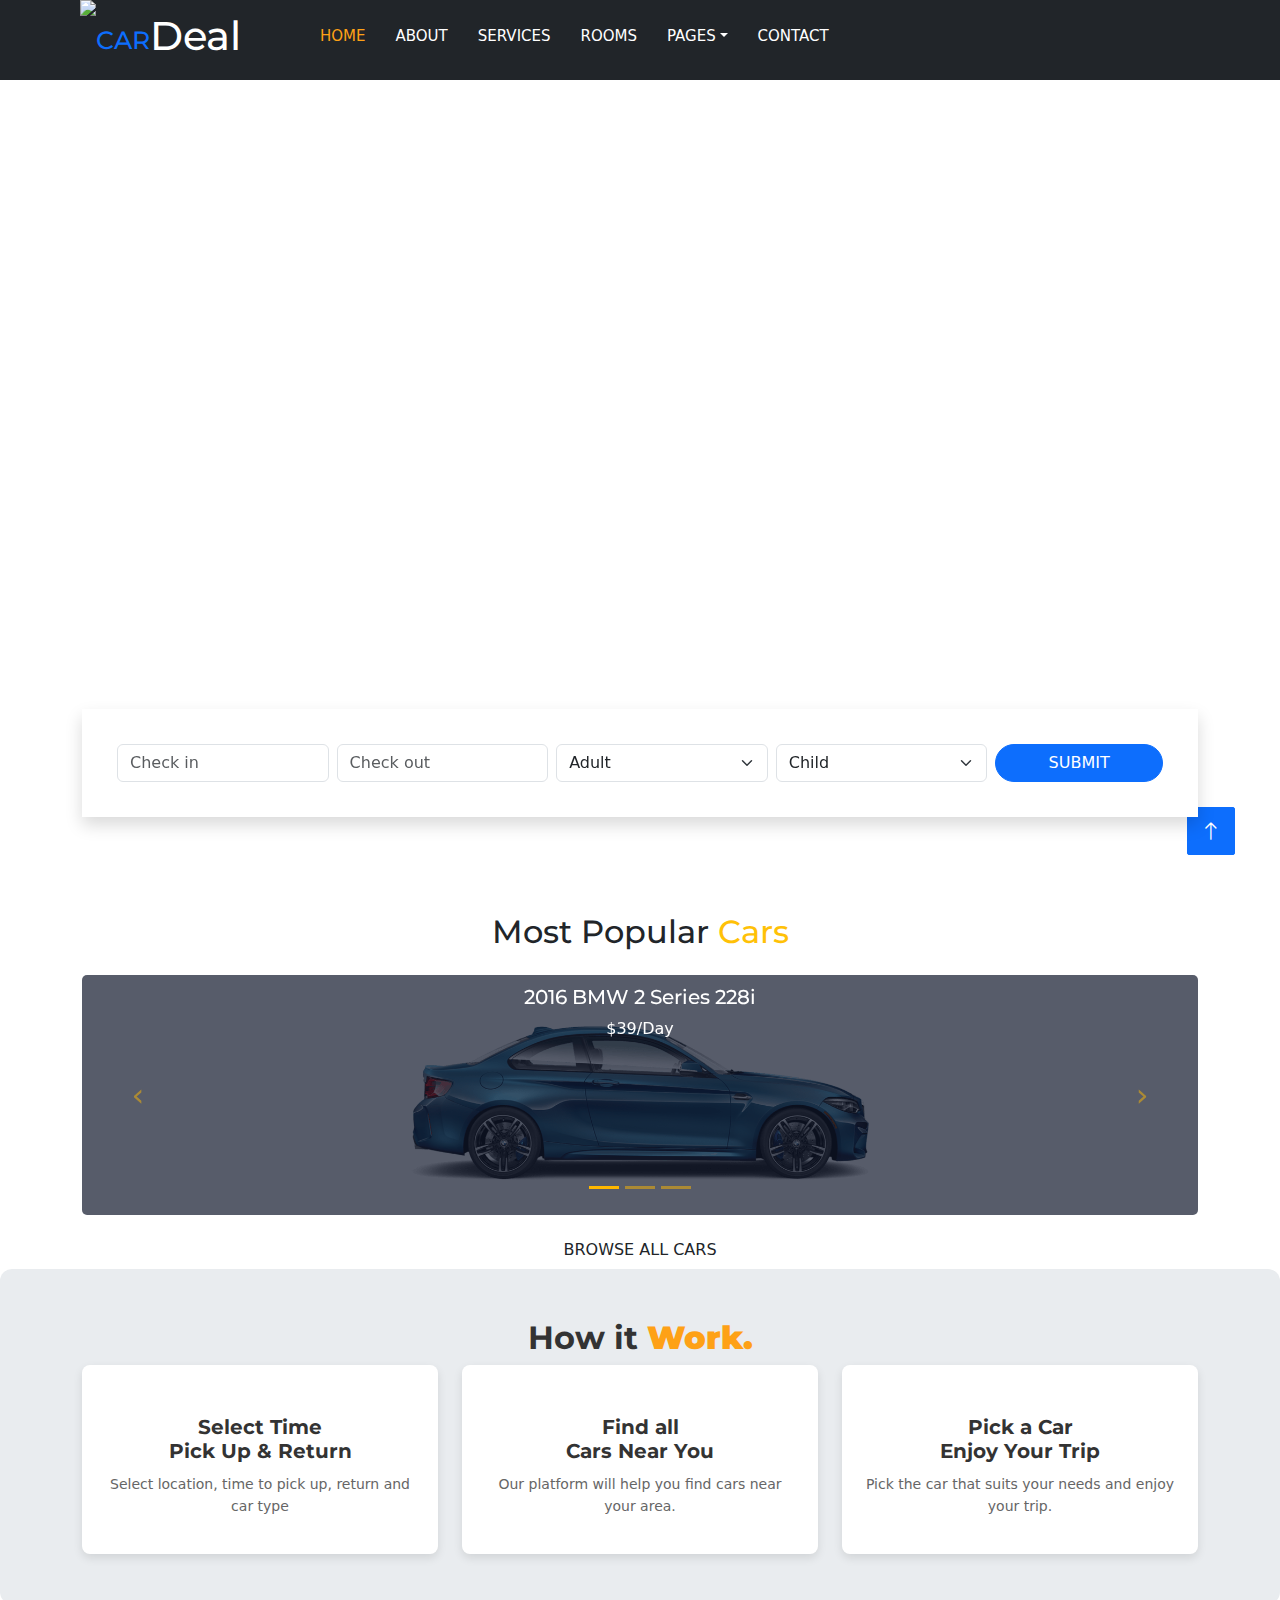
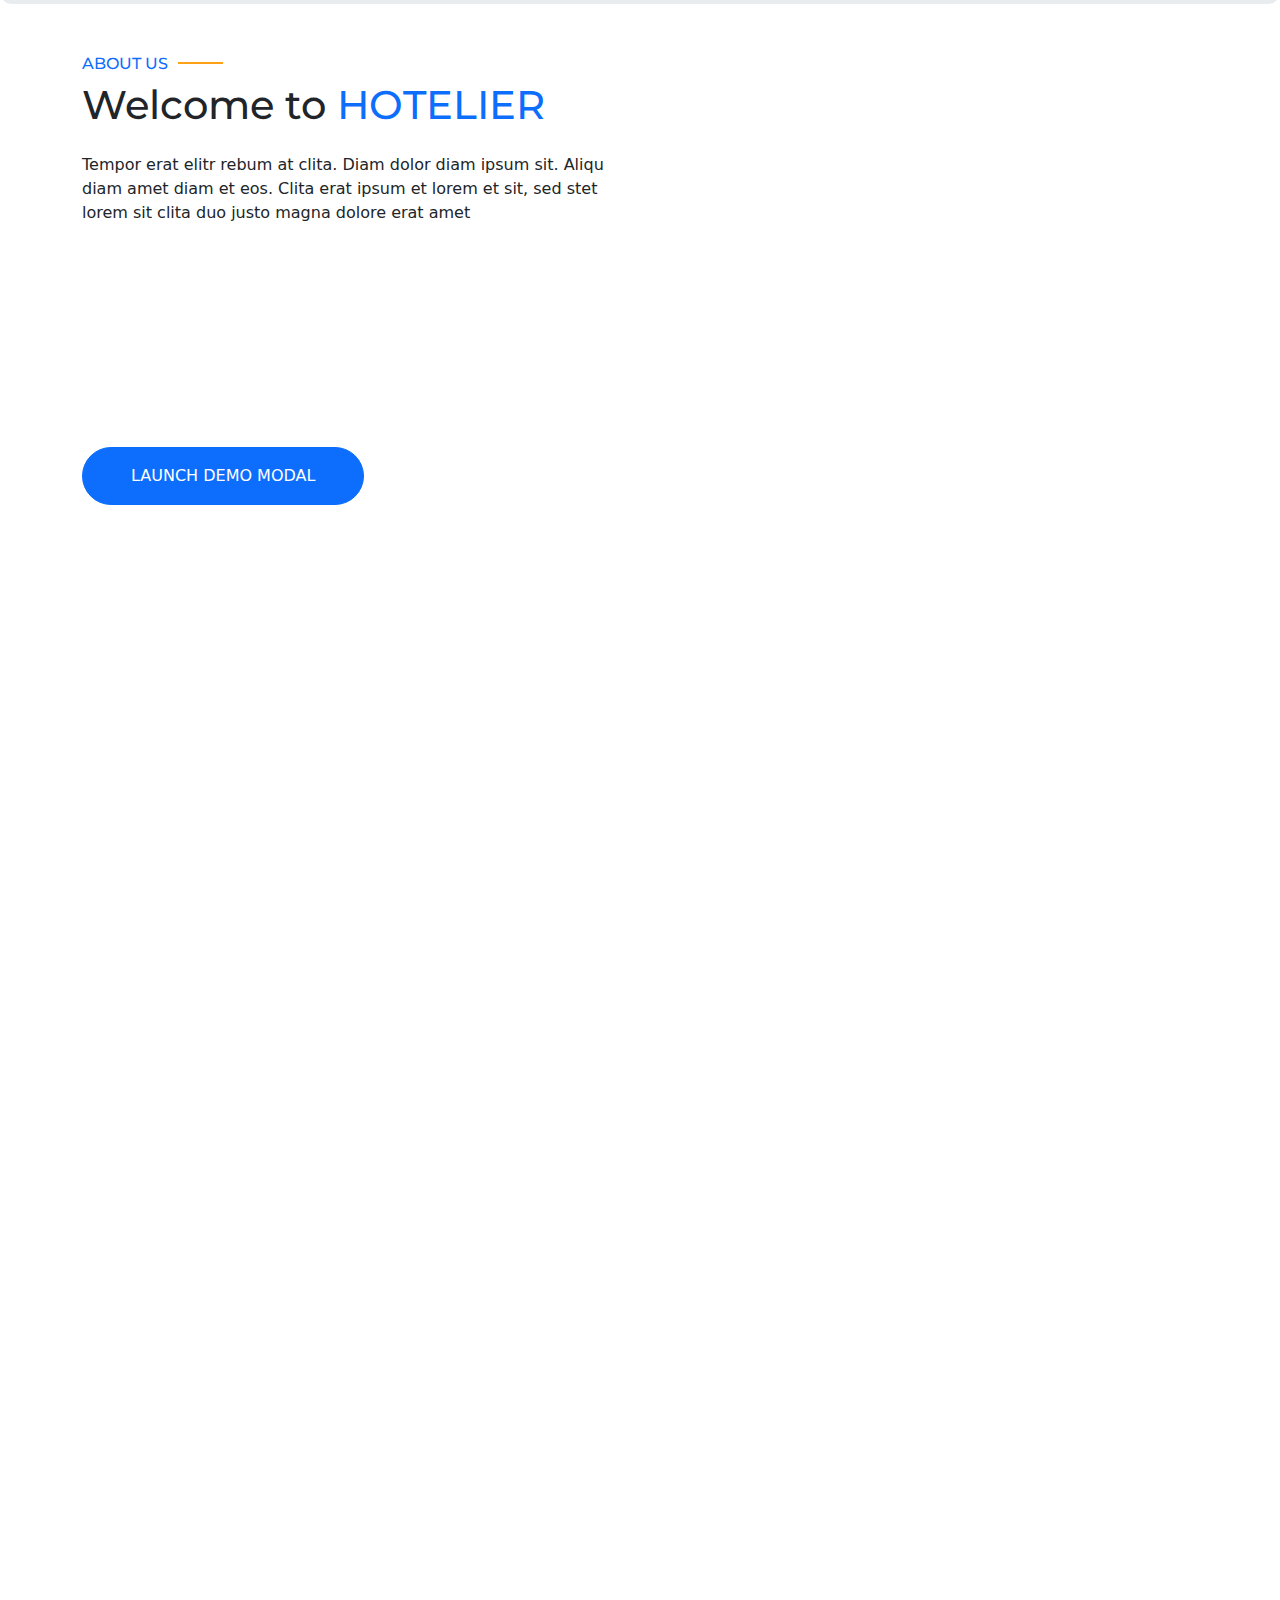
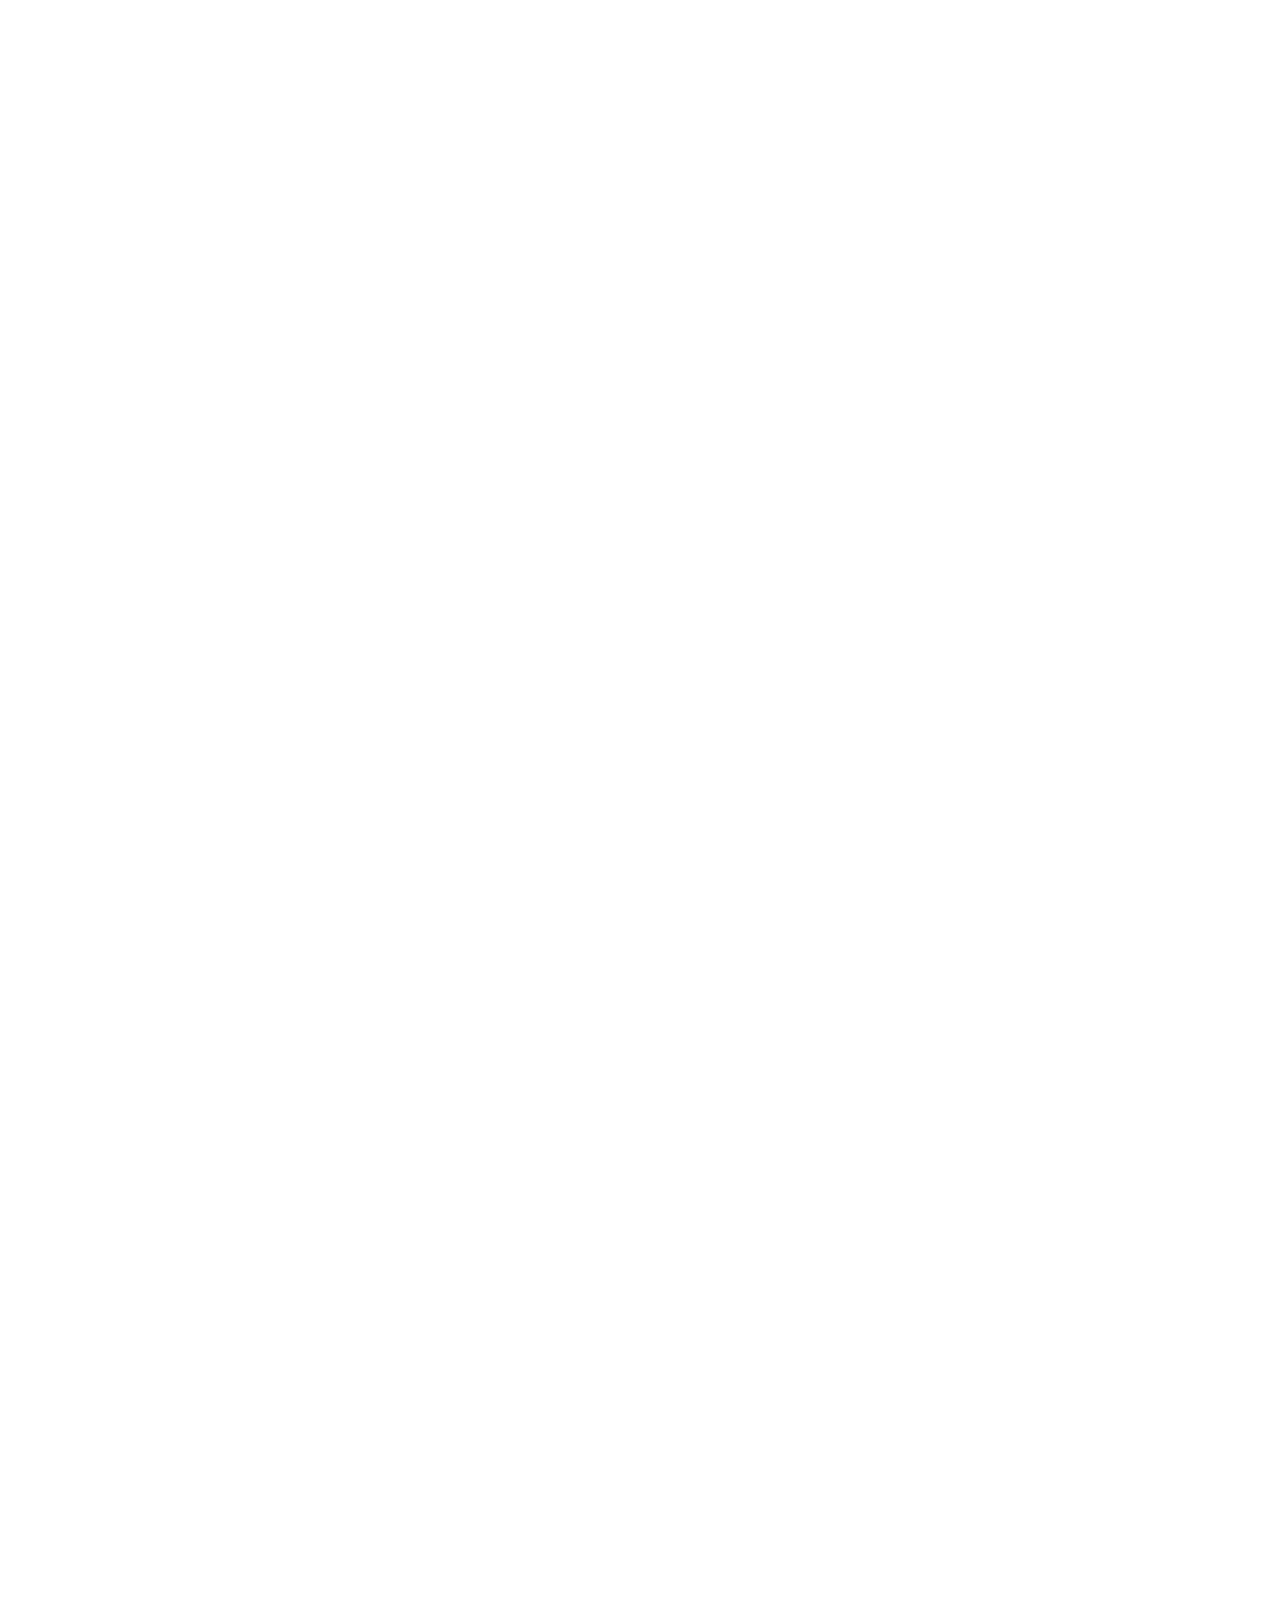
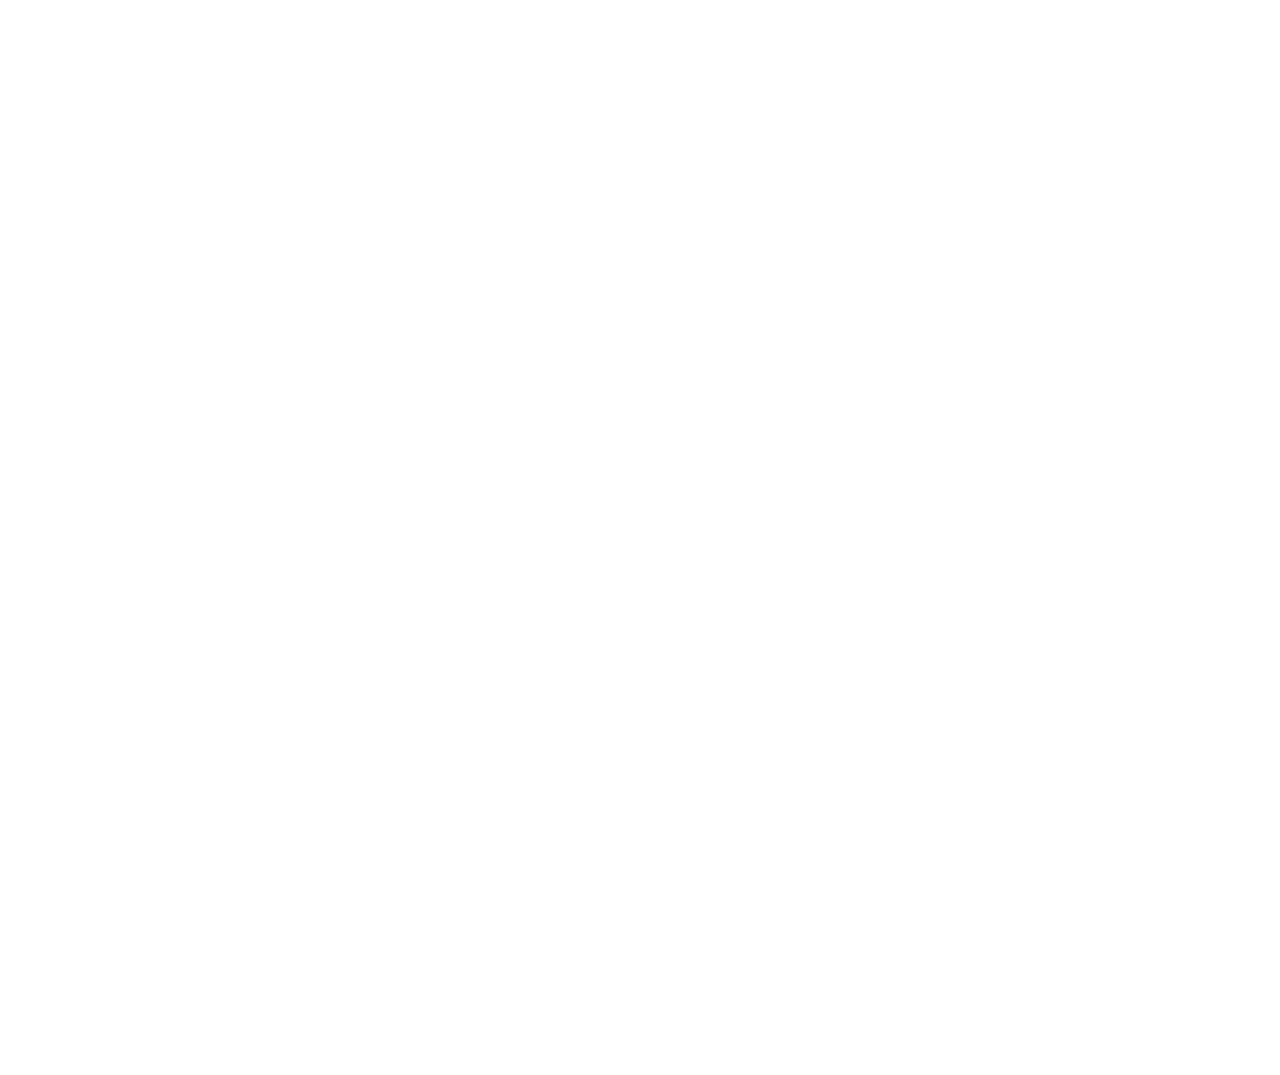
==== commit eee1779e: "u shtua map" ====
--- a/index.html
+++ b/index.html
@@ -41,11 +41,14 @@
     <link rel="stylesheet" href="https://cdnjs.cloudflare.com/ajax/libs/owl-carousel/1.3.3/owl.carousel.min.css">
     <link rel="stylesheet" href="https://cdnjs.cloudflare.com/ajax/libs/owl-carousel/1.3.3/owl.theme.min.css">
 
-
-
+    <link rel="stylesheet" href="https://unpkg.com/leaflet@1.9.4/dist/leaflet.css"
+        integrity="sha256-o3VV2naAz7pGqau7e6wOGnFoGvkN13iU1sA9fyS4NkM=" crossorigin="" />
+    <!-- Leaflet JavaScript -->
+    <script src="https://unpkg.com/leaflet@1.9.4/dist/leaflet.js"
+        integrity="sha256-20nQCchB9co0qIjJZRGuk2/Z9VM+kNiyxNV1lvTlZBo=" crossorigin=""></script>
 </head>
 
-<body>
+    <body>
     <div class="container-xxl bg-white p-0">
         <!-- Spinner Start -->
         <div id="spinner"
@@ -183,6 +186,7 @@
 
 
         <div id="map"></div>
+
         <div class="overlay-content">
             <!-- <h6 class="text-uppercase mb-3">Luxury Living</h6>
             <h1 class="mb-4">Merr Vetura me Qera Tani</h1>
@@ -233,17 +237,9 @@
             </div>
         </div>
         <!-- Google Maps API -->
-        <script>
-            function initMap() {
-                const kosovo = { lat: 42.6026, lng: 20.9020 }; // Koordinatat e Kosovës
-                const map = new google.maps.Map(document.getElementById("map"), {
-                    zoom: 8,
-                    center: kosovo,
-                    mapTypeId: "roadmap", // Mund të zëvendësohet me 'satellite' për pamje satelitore
-                });
-            }
-        </script>
-        <script src="https://maps.googleapis.com/maps/api/js?key=YOUR_API_KEY&callback=initMap" async defer></script>
+
+        <!-- External JavaScript -->
+        <script src="/js/map.js"></script>
 
 
         <!-- Booking Start -->
@@ -634,7 +630,7 @@
 
 
     <!-- Video Start -->
-    <div class="container-xxl py-5 px-0 wow zoomIn" data-wow-delay="0.1s">
+    <!-- <div class="container-xxl py-5 px-0 wow zoomIn" data-wow-delay="0.1s">
         <div class="row g-0">
             <div class="col-md-6 bg-dark d-flex align-items-center">
                 <div class="p-5">
@@ -656,7 +652,7 @@
                 </div>
             </div>
         </div>
-    </div>
+    </div> -->
 
     <div class="modal fade" id="videoModal" tabindex="-1" aria-labelledby="exampleModalLabel" aria-hidden="true">
         <div class="modal-dialog">
--- a/css/style.css
+++ b/css/style.css
@@ -1,655 +1,635 @@
 /********** Template CSS **********/
 :root {
-    --primary: #FEA116;
-    --light: #F1F8FF;
-    --dark: #0F172B;
-}
-
+  --primary: #fea116;
+  --light: #f1f8ff;
+  --dark: #0f172b;
+}
 
 .fw-medium {
-    font-weight: 500 !important;
+  font-weight: 500 !important;
 }
 
 .fw-semi-bold {
-    font-weight: 600 !important;
+  font-weight: 600 !important;
 }
 
 .back-to-top {
-    position: fixed;
-    display: none;
-    right: 45px;
-    bottom: 45px;
-    z-index: 99;
-}
-
+  position: fixed;
+  display: none;
+  right: 45px;
+  bottom: 45px;
+  z-index: 99;
+}
 
 /*** Spinner ***/
 #spinner {
-    opacity: 0;
-    visibility: hidden;
-    transition: opacity .5s ease-out, visibility 0s linear .5s;
-    z-index: 99999;
+  opacity: 0;
+  visibility: hidden;
+  transition: opacity 0.5s ease-out, visibility 0s linear 0.5s;
+  z-index: 99999;
 }
 
 #spinner.show {
-    transition: opacity .5s ease-out, visibility 0s linear 0s;
-    visibility: visible;
-    opacity: 1;
-}
-
+  transition: opacity 0.5s ease-out, visibility 0s linear 0s;
+  visibility: visible;
+  opacity: 1;
+}
 
 /*** Button ***/
 .btn {
-    font-weight: 500;
-    text-transform: uppercase;
-    transition: .5s;
-    border-radius: 35px;
-}
-
-
+  font-weight: 500;
+  text-transform: uppercase;
+  transition: 0.5s;
+  border-radius: 35px;
+}
 
 .btn.btn-primary,
 .btn.btn-secondary {
-    color: #FFFFFF;
+  color: #ffffff;
 }
 
 .btn-square {
-    width: 38px;
-    height: 38px;
+  width: 38px;
+  height: 38px;
 }
 
 .btn-sm-square {
-    width: 32px;
-    height: 32px;
+  width: 32px;
+  height: 32px;
 }
 
 .btn-lg-square {
-    width: 48px;
-    height: 48px;
+  width: 48px;
+  height: 48px;
 }
 
 .btn-square,
 .btn-sm-square,
 .btn-lg-square {
-    padding: 0;
-    display: flex;
-    align-items: center;
-    justify-content: center;
-    font-weight: normal;
-    border-radius: 2px;
-}
-
+  padding: 0;
+  display: flex;
+  align-items: center;
+  justify-content: center;
+  font-weight: normal;
+  border-radius: 2px;
+}
 
 /*** Navbar ***/
 .navbar-dark .navbar-nav .nav-link {
-    margin-right: 30px;
-    padding: 25px 0;
-    color: #FFFFFF;
-    font-size: 15px;
-    text-transform: uppercase;
-    outline: none;
+  margin-right: 30px;
+  padding: 25px 0;
+  color: #ffffff;
+  font-size: 15px;
+  text-transform: uppercase;
+  outline: none;
 }
 
 .navbar-dark .navbar-nav .nav-link:hover,
 .navbar-dark .navbar-nav .nav-link.active {
-    color: var(--primary);
+  color: var(--primary);
 }
 
 @media (max-width: 991.98px) {
-    .navbar-dark .navbar-nav .nav-link {
-        margin-right: 0;
-        padding: 10px 0;
-    }
-}
-
+  .navbar-dark .navbar-nav .nav-link {
+    margin-right: 0;
+    padding: 10px 0;
+  }
+}
 
 /*** Header ***/
 .carousel-caption {
-    top: 0;
-    left: 0;
-    right: 0;
-    bottom: 0;
-    background: rgba(15, 23, 43, .7);
-    z-index: 1;
+  top: 0;
+  left: 0;
+  right: 0;
+  bottom: 0;
+  background: rgba(15, 23, 43, 0.7);
+  z-index: 1;
 }
 
 .carousel-control-prev,
 .carousel-control-next {
-    width: 10%;
+  width: 10%;
 }
 
 .carousel-control-prev-icon,
 .carousel-control-next-icon {
-    width: 3rem;
-    height: 3rem;
+  width: 3rem;
+  height: 3rem;
 }
 
 @media (max-width: 768px) {
-    #header-carousel .carousel-item {
-        position: relative;
-        min-height: 450px;
-    }
-
-    #header-carousel .carousel-item img {
-        position: absolute;
-        width: 100%;
-        height: 100%;
-        object-fit: cover;
-    }
+  #header-carousel .carousel-item {
+    position: relative;
+    min-height: 450px;
+  }
+
+  #header-carousel .carousel-item img {
+    position: absolute;
+    width: 100%;
+    height: 100%;
+    object-fit: cover;
+  }
 }
 
 .page-header {
-    background-position: center center;
-    background-repeat: no-repeat;
-    background-size: cover;
+  background-position: center center;
+  background-repeat: no-repeat;
+  background-size: cover;
 }
 
 .page-header-inner {
-    background: rgba(15, 23, 43, .7);
-}
-
-.breadcrumb-item+.breadcrumb-item::before {
-    color: var(--light);
+  background: rgba(15, 23, 43, 0.7);
+}
+
+.breadcrumb-item + .breadcrumb-item::before {
+  color: var(--light);
 }
 
 .booking {
-    position: relative;
-    margin-top: -100px !important;
-    z-index: 1;
-}
-
+  position: relative;
+  margin-top: -1px !important;
+  z-index: 700;
+}
 
 /*** Section Title ***/
 .section-title {
-    position: relative;
-    display: inline-block;
+  position: relative;
+  display: inline-block;
 }
 
 .section-title::before {
-    position: absolute;
-    content: "";
-    width: 45px;
-    height: 2px;
-    top: 50%;
-    left: -55px;
-    margin-top: -1px;
-    background: var(--primary);
+  position: absolute;
+  content: "";
+  width: 45px;
+  height: 2px;
+  top: 50%;
+  left: -55px;
+  margin-top: -1px;
+  background: var(--primary);
 }
 
 .section-title::after {
-    position: absolute;
-    content: "";
-    width: 45px;
-    height: 2px;
-    top: 50%;
-    right: -55px;
-    margin-top: -1px;
-    background: var(--primary);
+  position: absolute;
+  content: "";
+  width: 45px;
+  height: 2px;
+  top: 50%;
+  right: -55px;
+  margin-top: -1px;
+  background: var(--primary);
 }
 
 .section-title.text-start::before,
 .section-title.text-end::after {
-    display: none;
-}
-
+  display: none;
+}
 
 /*** Service ***/
 .service-item {
-    height: 320px;
-    padding: 30px;
-    display: flex;
-    flex-direction: column;
-    justify-content: center;
-    text-align: center;
-    background: #FFFFFF;
-    box-shadow: 0 0 45px rgba(0, 0, 0, .08);
-    transition: .5s;
+  height: 320px;
+  padding: 30px;
+  display: flex;
+  flex-direction: column;
+  justify-content: center;
+  text-align: center;
+  background: #ffffff;
+  box-shadow: 0 0 45px rgba(0, 0, 0, 0.08);
+  transition: 0.5s;
 }
 
 .service-item:hover {
-    background: var(--primary);
+  background: var(--primary);
 }
 
 .service-item .service-icon {
-    margin: 0 auto 30px auto;
-    width: 65px;
-    height: 65px;
-    transition: .5s;
+  margin: 0 auto 30px auto;
+  width: 65px;
+  height: 65px;
+  transition: 0.5s;
 }
 
 .service-item i,
 .service-item h5,
 .service-item p {
-    transition: .5s;
+  transition: 0.5s;
 }
 
 .service-item:hover i,
 .service-item:hover h5,
 .service-item:hover p {
-    color: #FFFFFF !important;
-}
-
+  color: #ffffff !important;
+}
 
 /*** Youtube Video ***/
 .video {
-    position: relative;
-    height: 100%;
-    min-height: 500px;
-    background: linear-gradient(rgba(15, 23, 43, .1), rgba(15, 23, 43, .1)), url(../img/video.jpg);
-    background-position: center center;
-    background-repeat: no-repeat;
-    background-size: cover;
+  position: relative;
+  height: 100%;
+  min-height: 500px;
+  background: linear-gradient(rgba(15, 23, 43, 0.1), rgba(15, 23, 43, 0.1)),
+    url(../img/video.jpg);
+  background-position: center center;
+  background-repeat: no-repeat;
+  background-size: cover;
 }
 
 .video .btn-play {
-    position: absolute;
-    z-index: 3;
-    top: 50%;
-    left: 50%;
-    transform: translateX(-50%) translateY(-50%);
-    box-sizing: content-box;
-    display: block;
-    width: 32px;
-    height: 44px;
-    border-radius: 50%;
-    border: none;
-    outline: none;
-    padding: 18px 20px 18px 28px;
+  position: absolute;
+  z-index: 3;
+  top: 50%;
+  left: 50%;
+  transform: translateX(-50%) translateY(-50%);
+  box-sizing: content-box;
+  display: block;
+  width: 32px;
+  height: 44px;
+  border-radius: 50%;
+  border: none;
+  outline: none;
+  padding: 18px 20px 18px 28px;
 }
 
 .video .btn-play:before {
-    content: "";
-    position: absolute;
-    z-index: 0;
-    left: 50%;
-    top: 50%;
-    transform: translateX(-50%) translateY(-50%);
-    display: block;
-    width: 100px;
-    height: 100px;
-    background: var(--primary);
-    border-radius: 50%;
-    animation: pulse-border 1500ms ease-out infinite;
+  content: "";
+  position: absolute;
+  z-index: 0;
+  left: 50%;
+  top: 50%;
+  transform: translateX(-50%) translateY(-50%);
+  display: block;
+  width: 100px;
+  height: 100px;
+  background: var(--primary);
+  border-radius: 50%;
+  animation: pulse-border 1500ms ease-out infinite;
 }
 
 .video .btn-play:after {
-    content: "";
-    position: absolute;
-    z-index: 1;
-    left: 50%;
-    top: 50%;
-    transform: translateX(-50%) translateY(-50%);
-    display: block;
-    width: 100px;
-    height: 100px;
-    background: var(--primary);
-    border-radius: 50%;
-    transition: all 200ms;
+  content: "";
+  position: absolute;
+  z-index: 1;
+  left: 50%;
+  top: 50%;
+  transform: translateX(-50%) translateY(-50%);
+  display: block;
+  width: 100px;
+  height: 100px;
+  background: var(--primary);
+  border-radius: 50%;
+  transition: all 200ms;
 }
 
 .video .btn-play img {
-    position: relative;
-    z-index: 3;
-    max-width: 100%;
-    width: auto;
-    height: auto;
+  position: relative;
+  z-index: 3;
+  max-width: 100%;
+  width: auto;
+  height: auto;
 }
 
 .video .btn-play span {
-    display: block;
-    position: relative;
-    z-index: 3;
-    width: 0;
-    height: 0;
-    border-left: 32px solid var(--dark);
-    border-top: 22px solid transparent;
-    border-bottom: 22px solid transparent;
+  display: block;
+  position: relative;
+  z-index: 3;
+  width: 0;
+  height: 0;
+  border-left: 32px solid var(--dark);
+  border-top: 22px solid transparent;
+  border-bottom: 22px solid transparent;
 }
 
 @keyframes pulse-border {
-    0% {
-        transform: translateX(-50%) translateY(-50%) translateZ(0) scale(1);
-        opacity: 1;
-    }
-
-    100% {
-        transform: translateX(-50%) translateY(-50%) translateZ(0) scale(1.5);
-        opacity: 0;
-    }
+  0% {
+    transform: translateX(-50%) translateY(-50%) translateZ(0) scale(1);
+    opacity: 1;
+  }
+
+  100% {
+    transform: translateX(-50%) translateY(-50%) translateZ(0) scale(1.5);
+    opacity: 0;
+  }
 }
 
 #videoModal {
-    z-index: 99999;
+  z-index: 99999;
 }
 
 #videoModal .modal-dialog {
-    position: relative;
-    max-width: 800px;
-    margin: 60px auto 0 auto;
+  position: relative;
+  max-width: 800px;
+  margin: 60px auto 0 auto;
 }
 
 #videoModal .modal-body {
-    position: relative;
-    padding: 0px;
+  position: relative;
+  padding: 0px;
 }
 
 #videoModal .close {
-    position: absolute;
-    width: 30px;
-    height: 30px;
-    right: 0px;
-    top: -30px;
-    z-index: 999;
-    font-size: 30px;
-    font-weight: normal;
-    color: #FFFFFF;
-    background: #000000;
-    opacity: 1;
-}
-
+  position: absolute;
+  width: 30px;
+  height: 30px;
+  right: 0px;
+  top: -30px;
+  z-index: 999;
+  font-size: 30px;
+  font-weight: normal;
+  color: #ffffff;
+  background: #000000;
+  opacity: 1;
+}
 
 /*** Testimonial ***/
 .testimonial {
-    background: linear-gradient(rgba(15, 23, 43, .7), rgba(15, 23, 43, .7)), url(../img/carousel-2.jpg);
-    background-position: center center;
-    background-repeat: no-repeat;
-    background-size: cover;
+  background: linear-gradient(rgba(15, 23, 43, 0.7), rgba(15, 23, 43, 0.7)),
+    url(../img/carousel-2.jpg);
+  background-position: center center;
+  background-repeat: no-repeat;
+  background-size: cover;
 }
 
 .testimonial-carousel {
-    padding-left: 65px;
-    padding-right: 65px;
+  padding-left: 65px;
+  padding-right: 65px;
 }
 
 .testimonial-carousel .testimonial-item {
-    padding: 30px;
+  padding: 30px;
 }
 
 .testimonial-carousel .owl-nav {
-    position: absolute;
-    width: 100%;
-    height: 40px;
-    top: calc(50% - 20px);
-    left: 0;
-    display: flex;
-    justify-content: space-between;
-    z-index: 1;
+  position: absolute;
+  width: 100%;
+  height: 40px;
+  top: calc(50% - 20px);
+  left: 0;
+  display: flex;
+  justify-content: space-between;
+  z-index: 1;
 }
 
 .testimonial-carousel .owl-nav .owl-prev,
 .testimonial-carousel .owl-nav .owl-next {
-    position: relative;
-    width: 40px;
-    height: 40px;
-    display: flex;
-    align-items: center;
-    justify-content: center;
-    color: #FFFFFF;
-    background: var(--primary);
-    border-radius: 2px;
-    font-size: 18px;
-    transition: .5s;
+  position: relative;
+  width: 40px;
+  height: 40px;
+  display: flex;
+  align-items: center;
+  justify-content: center;
+  color: #ffffff;
+  background: var(--primary);
+  border-radius: 2px;
+  font-size: 18px;
+  transition: 0.5s;
 }
 
 .testimonial-carousel .owl-nav .owl-prev:hover,
 .testimonial-carousel .owl-nav .owl-next:hover {
-    color: var(--primary);
-    background: #FFFFFF;
-}
-
+  color: var(--primary);
+  background: #ffffff;
+}
 
 /*** Team ***/
 .team-item,
 .team-item .bg-primary,
 .team-item .bg-primary i {
-    transition: .5s;
+  transition: 0.5s;
 }
 
 .team-item:hover {
-    border-color: var(--secondary) !important;
+  border-color: var(--secondary) !important;
 }
 
 .team-item:hover .bg-primary {
-    background: var(--secondary) !important;
+  background: var(--secondary) !important;
 }
 
 .team-item:hover .bg-primary i {
-    color: var(--secondary) !important;
-}
-
+  color: var(--secondary) !important;
+}
 
 /*** Footer ***/
 .newsletter {
-    position: relative;
-    z-index: 1;
+  position: relative;
+  z-index: 1;
 }
 
 .footer {
-    position: relative;
-    margin-top: -110px;
-    padding-top: 180px;
+  position: relative;
+  margin-top: -110px;
+  padding-top: 180px;
 }
 
 .footer .btn.btn-social {
-    margin-right: 5px;
-    width: 35px;
-    height: 35px;
-    display: flex;
-    align-items: center;
-    justify-content: center;
-    color: var(--light);
-    border: 1px solid #FFFFFF;
-    border-radius: 35px;
-    transition: .3s;
+  margin-right: 5px;
+  width: 35px;
+  height: 35px;
+  display: flex;
+  align-items: center;
+  justify-content: center;
+  color: var(--light);
+  border: 1px solid #ffffff;
+  border-radius: 35px;
+  transition: 0.3s;
 }
 
 .footer .btn.btn-social:hover {
-    color: var(--primary);
+  color: var(--primary);
 }
 
 .footer .btn.btn-link {
-    display: block;
-    margin-bottom: 5px;
-    padding: 0;
-    text-align: left;
-    color: #FFFFFF;
-    font-size: 15px;
-    font-weight: normal;
-    text-transform: capitalize;
-    transition: .3s;
+  display: block;
+  margin-bottom: 5px;
+  padding: 0;
+  text-align: left;
+  color: #ffffff;
+  font-size: 15px;
+  font-weight: normal;
+  text-transform: capitalize;
+  transition: 0.3s;
 }
 
 .footer .btn.btn-link::before {
-    position: relative;
-    content: "\f105";
-    font-family: "Font Awesome 5 Free";
-    font-weight: 900;
-    margin-right: 10px;
+  position: relative;
+  content: "\f105";
+  font-family: "Font Awesome 5 Free";
+  font-weight: 900;
+  margin-right: 10px;
 }
 
 .footer .btn.btn-link:hover {
-    letter-spacing: 1px;
-    box-shadow: none;
+  letter-spacing: 1px;
+  box-shadow: none;
 }
 
 .footer .copyright {
-    padding: 25px 0;
-    font-size: 15px;
-    border-top: 1px solid rgba(256, 256, 256, .1);
+  padding: 25px 0;
+  font-size: 15px;
+  border-top: 1px solid rgba(256, 256, 256, 0.1);
 }
 
 .footer .copyright a {
-    color: var(--light);
+  color: var(--light);
 }
 
 .footer .footer-menu a {
-    margin-right: 15px;
-    padding-right: 15px;
-    border-right: 1px solid rgba(255, 255, 255, .3);
+  margin-right: 15px;
+  padding-right: 15px;
+  border-right: 1px solid rgba(255, 255, 255, 0.3);
 }
 
 .footer .footer-menu a:last-child {
-    margin-right: 0;
-    padding-right: 0;
-    border-right: none;
-}
-
-
-
-
-
+  margin-right: 0;
+  padding-right: 0;
+  border-right: none;
+}
 
 /* General slider container */
 /* General container */
 /* General styles for the container */
 .rq-secondary-slider {
-    padding: 40px 20px;
-    background-color: #f8f9fa;
-    border-radius: 12px;
-    box-shadow: 0 10px 30px rgba(0, 0, 0, 0.1);
-    margin-bottom: 40px;
+  padding: 40px 20px;
+  background-color: #f8f9fa;
+  border-radius: 12px;
+  box-shadow: 0 10px 30px rgba(0, 0, 0, 0.1);
+  margin-bottom: 40px;
 }
 
 .owl-loop .item {
-    background-color: #fff;
-    border-radius: 8px;
-    overflow: hidden;
-    text-align: center;
-    box-shadow: 0 4px 10px rgba(0, 0, 0, 0.1);
-    transition: transform 0.3s ease, box-shadow 0.3s ease;
+  background-color: #fff;
+  border-radius: 8px;
+  overflow: hidden;
+  text-align: center;
+  box-shadow: 0 4px 10px rgba(0, 0, 0, 0.1);
+  transition: transform 0.3s ease, box-shadow 0.3s ease;
 }
 
 .owl-loop .item:hover {
-    transform: scale(1.05);
-    box-shadow: 0 8px 20px rgba(0, 0, 0, 0.2);
+  transform: scale(1.05);
+  box-shadow: 0 8px 20px rgba(0, 0, 0, 0.2);
 }
 
 .car-details-bg {
-    padding: 15px;
-    background-color: #0F172B;
-    color: #fff;
+  padding: 15px;
+  background-color: #0f172b;
+  color: #fff;
 }
 
 .car-details-bg span {
-    display: block;
-    font-size: 16px;
-    color: #FEA116;
-    font-weight: bold;
+  display: block;
+  font-size: 16px;
+  color: #fea116;
+  font-weight: bold;
 }
 
 .owl-title-area h4 a {
-    font-size: 18px;
-    color: #fff;
-    font-weight: 600;
-    text-decoration: none;
+  font-size: 18px;
+  color: #fff;
+  font-weight: 600;
+  text-decoration: none;
 }
 
 .owl-title-area h4 a:hover {
-    color: #FEA116;
+  color: #fea116;
 }
 
 .owl-title-area .rating i {
-    color: #FEA116;
+  color: #fea116;
 }
 
 .item img {
-    width: 100%;
-    height: auto;
-    border-bottom: 4px solid #FEA116;
+  width: 100%;
+  height: auto;
+  border-bottom: 4px solid #fea116;
 }
 
 .item h5 a {
-    font-size: 16px;
-    font-weight: 600;
-    color: #0F172B;
-    text-decoration: none;
+  font-size: 16px;
+  font-weight: 600;
+  color: #0f172b;
+  text-decoration: none;
 }
 
 .item h5 a:hover {
-    color: #FEA116;
+  color: #fea116;
 }
 
 .browse-cars a {
-    display: flex;
-    justify-self: center;
-    margin-top: 40px;
-    padding: 12px 30px;
-    background-color: #FEA116;
-    color: #fff;
-    font-size: 16px;
-    text-transform: uppercase;
-    border-radius: 30px;
-    font-weight: bold;
-    transition: background-color 0.3s ease;
+  display: flex;
+  justify-self: center;
+  margin-top: 40px;
+  padding: 12px 30px;
+  background-color: #fea116;
+  color: #fff;
+  font-size: 16px;
+  text-transform: uppercase;
+  border-radius: 30px;
+  font-weight: bold;
+  transition: background-color 0.3s ease;
 }
 
 .browse-cars a:hover {
-    background-color: #0F172B;
+  background-color: #0f172b;
 }
 
 /* How It Works Section */
 .rq-content-block {
-    background-color: #e9ecef;
-    padding: 50px 20px;
-    border-radius: 12px;
-    text-align: center;
+  background-color: #e9ecef;
+  padding: 50px 20px;
+  border-radius: 12px;
+  text-align: center;
 }
 
 .rq-title-container h2 {
-    font-size: 32px;
-    color: #333;
-    font-weight: bold;
+  font-size: 32px;
+  color: #333;
+  font-weight: bold;
 }
 
 .rq-title-container h2 strong {
-    color: #FEA116;
+  color: #fea116;
 }
 
 .rq-how-it-work-content .how-it-work-single {
-    padding: 20px;
-    background-color: #fff;
-    border-radius: 8px;
-    box-shadow: 0 4px 10px rgba(0, 0, 0, 0.1);
-    transition: transform 0.3s ease, box-shadow 0.3s ease;
+  padding: 20px;
+  background-color: #fff;
+  border-radius: 8px;
+  box-shadow: 0 4px 10px rgba(0, 0, 0, 0.1);
+  transition: transform 0.3s ease, box-shadow 0.3s ease;
 }
 
 .rq-how-it-work-content .how-it-work-single:hover {
-    transform: translateY(-10px);
-    box-shadow: 0 10px 20px rgba(0, 0, 0, 0.2);
+  transform: translateY(-10px);
+  box-shadow: 0 10px 20px rgba(0, 0, 0, 0.2);
 }
 
 .rq-how-it-work-content .how-it-work-single img {
-    width: 50px;
-    margin-bottom: 30px;
+  width: 50px;
+  margin-bottom: 30px;
 }
 
 .rq-how-it-work-content .how-it-work-single h4 {
-    font-size: 20px;
-    color: #333;
-    font-weight: bold;
-    margin-bottom: 10px;
+  font-size: 20px;
+  color: #333;
+  font-weight: bold;
+  margin-bottom: 10px;
 }
 
 .rq-how-it-work-content .how-it-work-single p {
-    font-size: 14px;
-    color: #666;
-    line-height: 1.6;
-}
-
+  font-size: 14px;
+  color: #666;
+  line-height: 1.6;
+}
 
 /*car NAME ------------------------*/
 
 .name-car {
-    font-size: 25px;
+  font-size: 25px;
 }
 
 .deal {
-    color: white;
-    font-size: 25 px;
-}
-
-
-
+  color: white;
+  font-size: 25 px;
+}
 
 /* 
 #map {
@@ -677,68 +657,61 @@
     margin: 0 10px;
 } */
 
-
-
 #map {
-    height: 100vh;
-    width: 100%;
+  height: 70vh;
+  width: 100%;
 }
 
 .overlay-content {
-    position: absolute;
-    top: 50%;
-    left: 50%;
-    transform: translate(-50%, -50%);
-    text-align: center;
-    color: white;
-    z-index: 1000;
+  position: absolute;
+  top: 50%;
+  left: 50%;
+  transform: translate(-50%, -50%);
+  text-align: center;
+  color: white;
+  z-index: 1000;
 }
 
 .overlay-content h1 {
-    font-size: 3rem;
-    margin-bottom: 1rem;
+  font-size: 3rem;
+  margin-bottom: 1rem;
 }
 
 .overlay-content a {
-    margin: 0 10px;
-}
-
-
-
+  margin: 0 10px;
+}
 
 /* car-slide--- */
 
 .carousel-item img {
-    opacity: 0.5;
-    transition: opacity 0.5s ease;
+  opacity: 0.5;
+  transition: opacity 0.5s ease;
 }
 
 .carousel-item.active img {
-    opacity: 1;
+  opacity: 1;
 }
 
 .carousel-item {
-    text-align: center;
+  text-align: center;
 }
 
 .carousel-caption {
-    background: ;
-    color: white;
-    padding: 10px;
-    border-radius: 5px;
+  background: ;
+  color: white;
+  padding: 10px;
+  border-radius: 5px;
 }
 
 .custom-arrow {
-    font-size: 2rem;
-    color: #ffb800;
+  font-size: 2rem;
+  color: #ffb800;
 }
 
 .carousel-indicators [data-bs-target] {
-    background-color: #ffb800;
-}
-
-
+  background-color: #ffb800;
+}
 
 .lart {
-    margin-top: 50px;
-}+  margin-top: 50px;
+}
